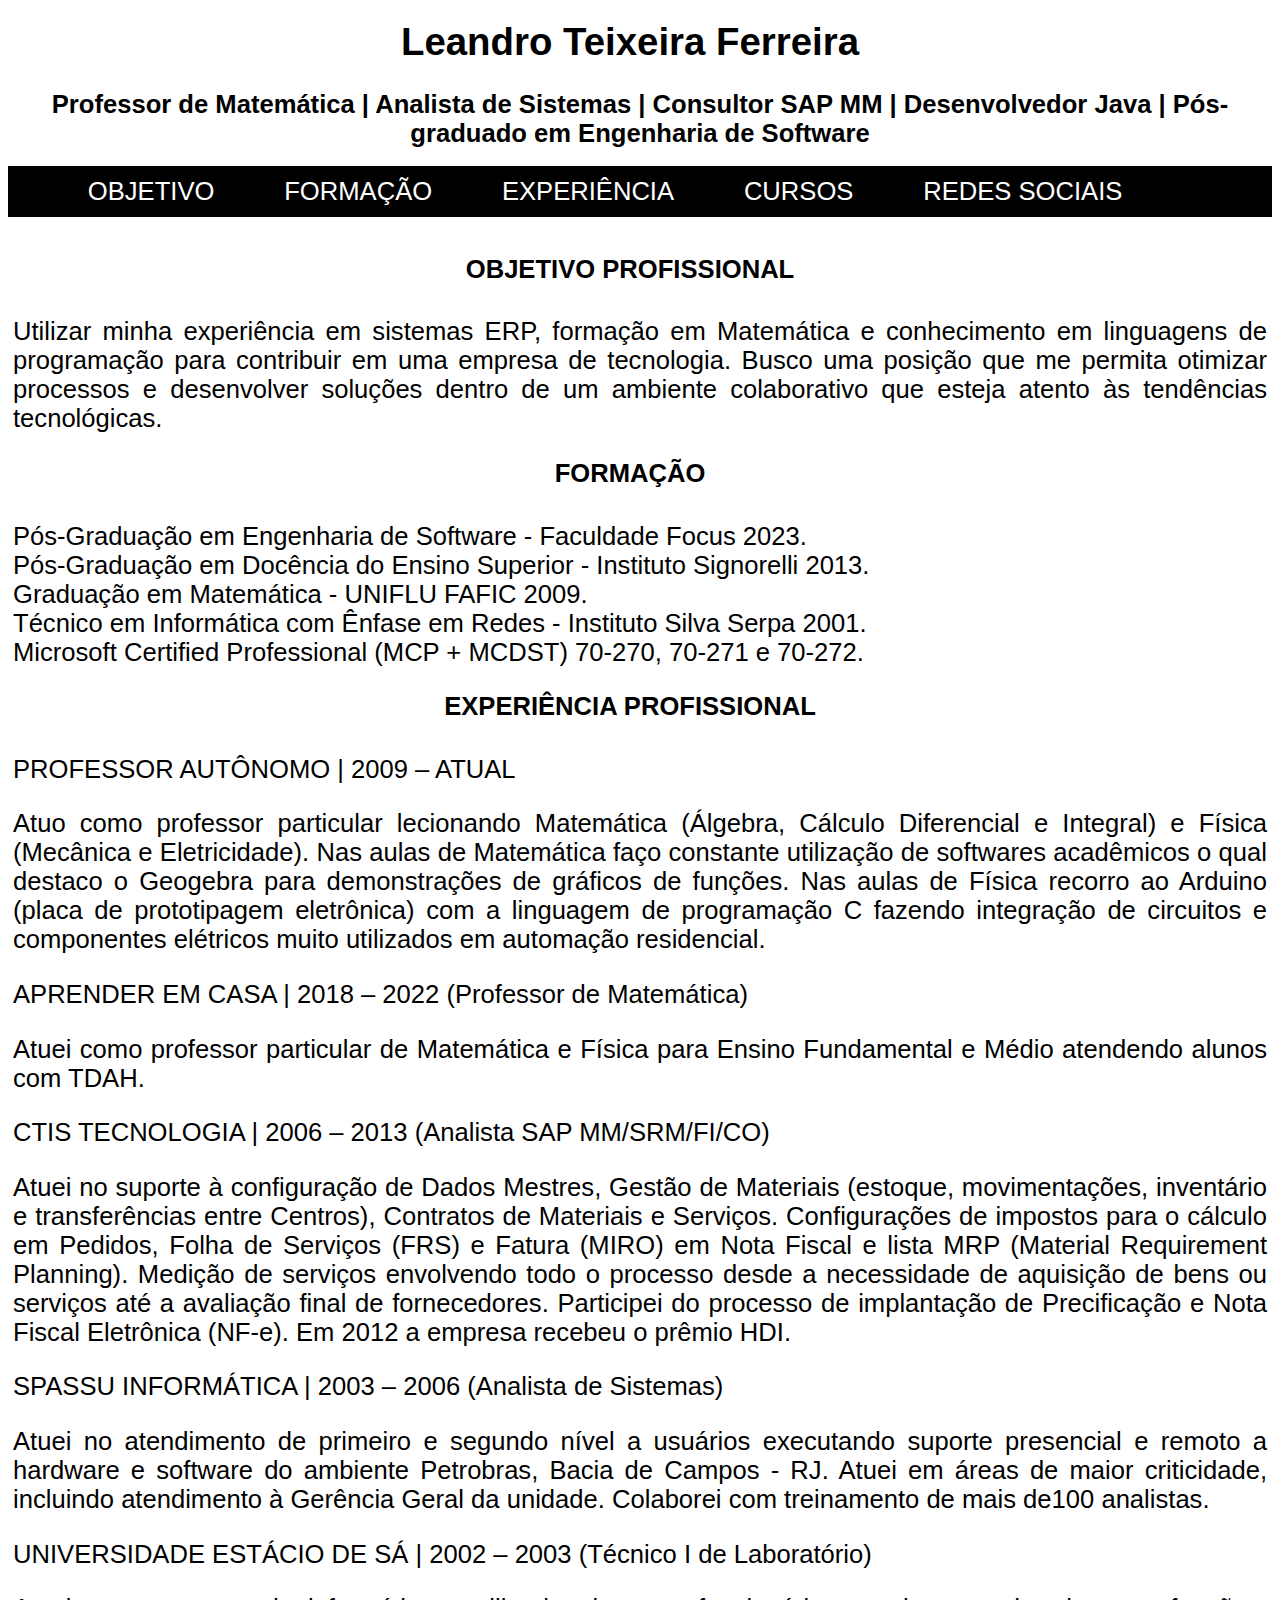
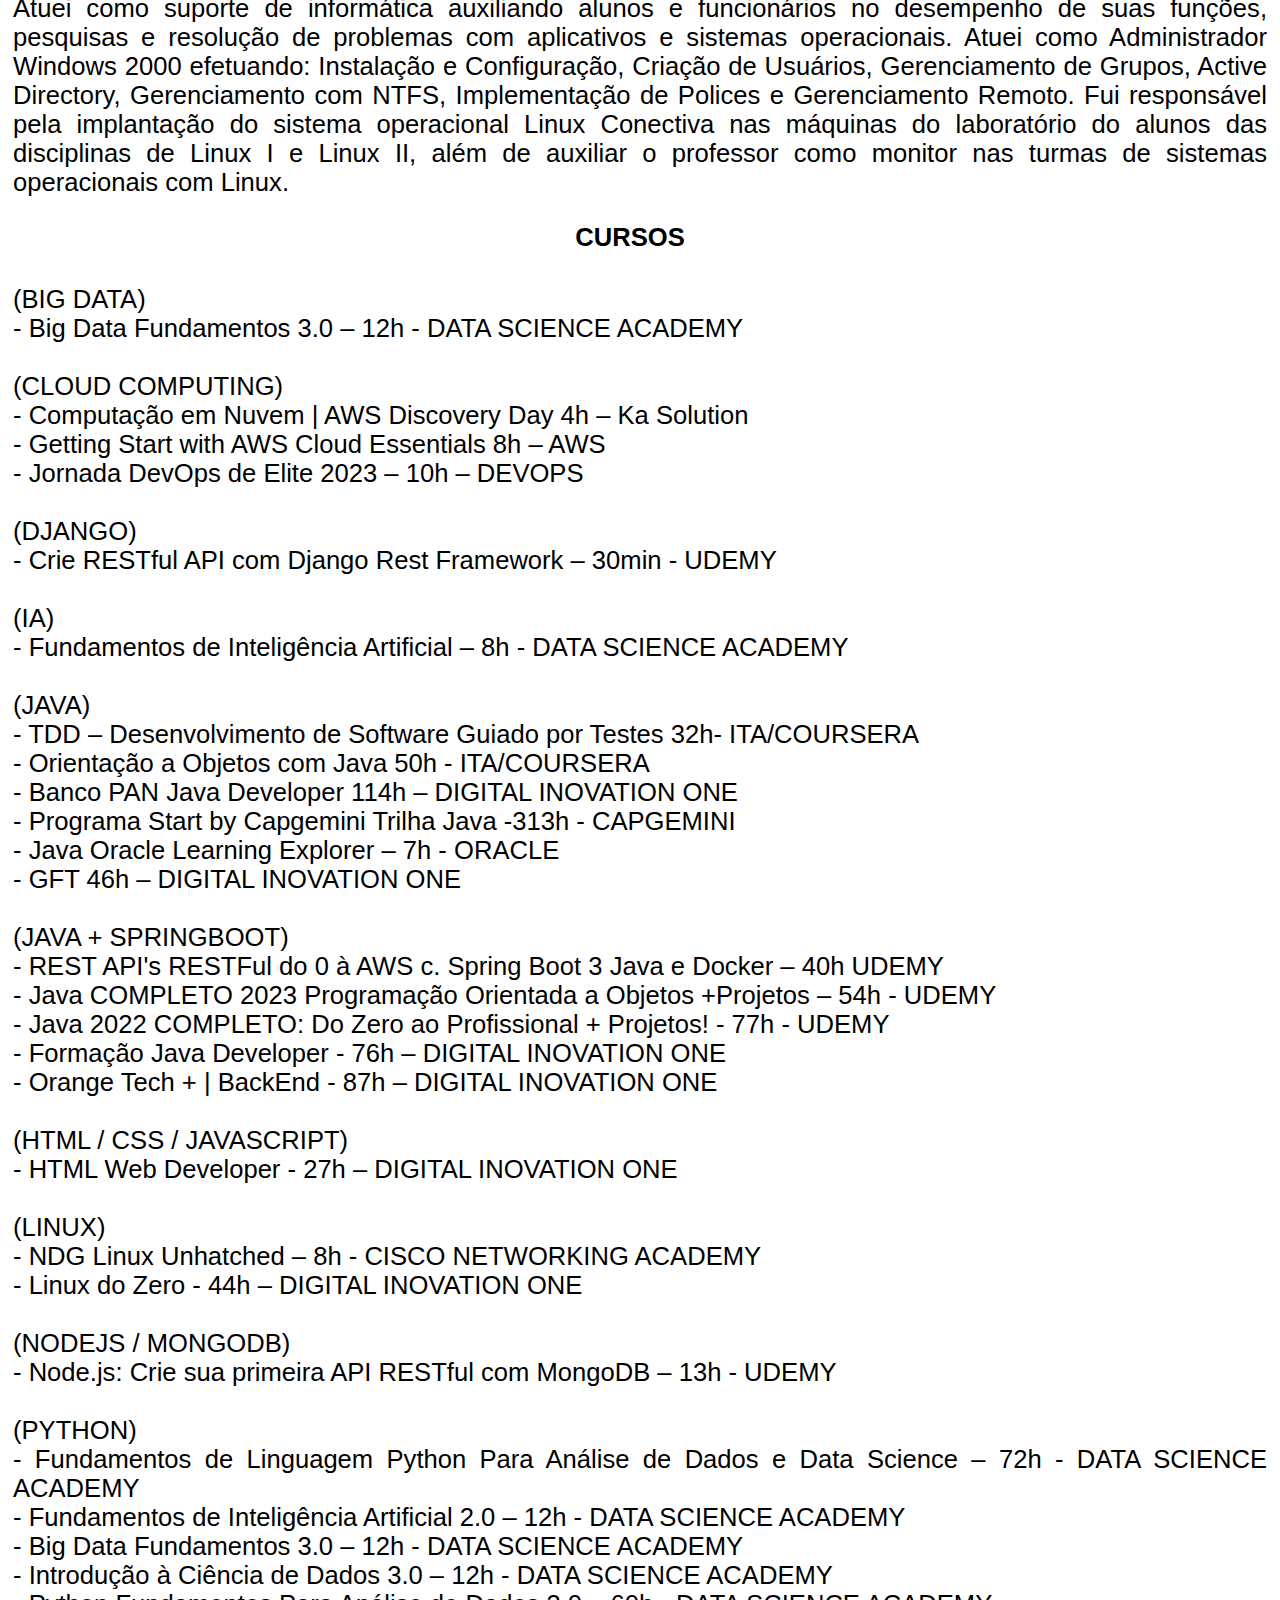
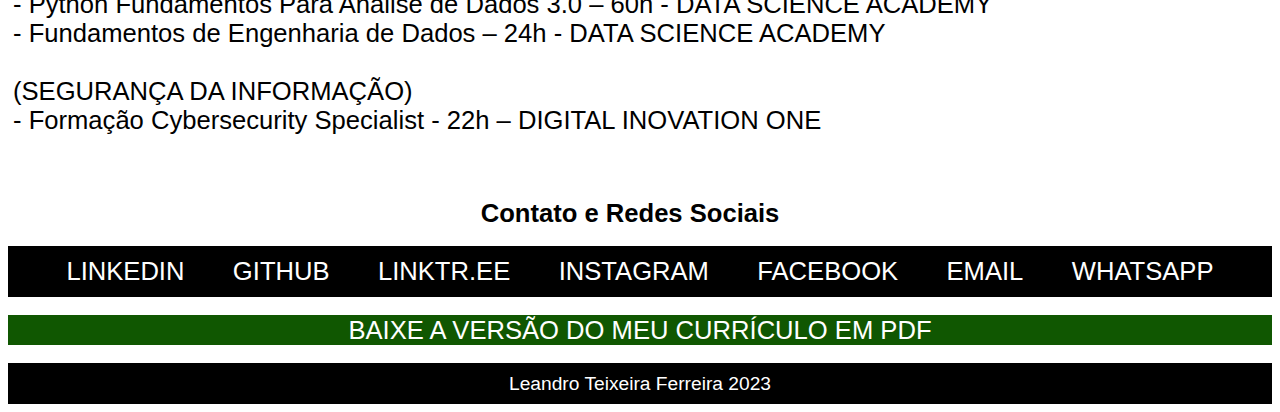
==== index.html @ a4142604 "Atualização de estilo" ====
<!DOCTYPE html>
<html xmlns:th="http://www.thymeleaf.org" xmlns:layout="http://www.ultraq.net.nz/thymeleaf/layout"
	layout:decorator="layout">

<head>
	<title>Leandro Teixeira Ferreira</title>
	<meta charset="UTF-8" />
	<meta name="viewport" content="width=device-width, initial-scale=1" />
	<link rel="stylesheet" href="css/styles.css">
</head>

<body>
	<header>
		<section class="texto" id="apresenta">
			<h2 class="section__titulo">Leandro Teixeira Ferreira</h2>
			<h3 class="section__titulo-sub">Professor de Matemática | Analista de Sistemas | Consultor SAP MM | Desenvolvedor Java | Pós-graduado em Engenharia de Software</h3>	
		</section>
		
		<br>
		<section class="redes__sociais" id="redes">
			<div class="section__texto-redesocial">
				<div class="rede__social">
					<p></p>
					<li><a href="#objetivo" class="nav__link">OBJETIVO</a></li>
					<li><a href="#formação" class="nav__link">FORMAÇÃO</a></li>
					<li><a href="#experiência" class="nav__link">EXPERIÊNCIA</a></li>
					<li><a href="#cursos" class="nav__link">CURSOS</a></li>
					<li><a href="#redes_sociais" class="nav__link">REDES SOCIAIS</a></li>
					<p></p>
					<br>
				</div>
		</section>
	</header><br>

	<section class="texto" id="objetivo">
		<h2 class="section__texto">OBJETIVO PROFISSIONAL</h2>
		<hr class="hr__abaixo">
		<div class="texto-c">
			<div class="section__texto-sub">
				<p>Utilizar minha experiência em sistemas ERP, formação em Matemática e conhecimento em linguagens de
					programação para contribuir em uma empresa de tecnologia. Busco uma posição que me permita otimizar
					processos e desenvolver soluções dentro de um ambiente colaborativo que esteja atento às tendências
					tecnológicas.
				</p>
			</div>
		</div>
	</section>

	<section class="texto" id="formação">
		<h2 class="section__texto">FORMAÇÃO</h2>
		<hr class="hr__abaixo">
		<div class="texto-c">
			<div class="section__texto-sub">
				<p>Pós-Graduação em Engenharia de Software - Faculdade Focus 2023.<br>
					Pós-Graduação em Docência do Ensino Superior - Instituto Signorelli 2013.<br>
					Graduação em Matemática - UNIFLU FAFIC 2009.<br>
					Técnico em Informática com Ênfase em Redes - Instituto Silva Serpa 2001.<br>
					Microsoft Certified Professional (MCP + MCDST) 70-270, 70-271 e 70-272.</p>
				</p>
			</div>
		</div>
	</section>

	<section class="texto" id="experiência">
		<h2 class="section__texto">EXPERIÊNCIA PROFISSIONAL</h2>
		<hr class="hr__abaixo">
		<div class="texto-c">
			<div class="section__texto-sub">
				<p>PROFESSOR AUTÔNOMO | 2009 – ATUAL<br>

				<p>Atuo como professor particular lecionando Matemática (Álgebra, Cálculo Diferencial e Integral) e Física (Mecânica e Eletricidade). Nas aulas de Matemática faço constante utilização de softwares acadêmicos o qual destaco o Geogebra para demonstrações de gráficos de funções. Nas aulas de Física recorro ao Arduino (placa de prototipagem eletrônica) com a linguagem de programação C fazendo integração de circuitos e componentes elétricos muito utilizados em automação residencial.</p>


				<p>APRENDER EM CASA | 2018 – 2022 (Professor de Matemática)<br>

				<p>
					Atuei como professor particular de Matemática e Física para Ensino Fundamental e Médio atendendo alunos com TDAH.</p>


				<p>CTIS TECNOLOGIA | 2006 – 2013 (Analista SAP MM/SRM/FI/CO)<br>

				<p>
					Atuei no suporte à configuração de Dados Mestres, Gestão de Materiais (estoque, movimentações,
					inventário e transferências entre Centros), Contratos de Materiais e Serviços. Configurações de
					impostos para o cálculo em Pedidos, Folha de Serviços (FRS) e Fatura (MIRO) em Nota Fiscal e lista
					MRP (Material Requirement Planning). Medição de serviços envolvendo todo o processo desde a
					necessidade de aquisição de bens ou serviços até a avaliação final de fornecedores. Participei do
					processo de implantação de Precificação e Nota Fiscal Eletrônica (NF-e). Em 2012 a empresa recebeu o
					prêmio HDI.</p>


				<p>SPASSU INFORMÁTICA | 2003 – 2006 (Analista de Sistemas)<br>

				<p>
					Atuei no atendimento de primeiro e segundo nível a usuários executando suporte presencial e remoto a
					hardware e software do ambiente Petrobras, Bacia de Campos - RJ. Atuei em áreas de maior
					criticidade, incluindo atendimento à Gerência Geral da unidade. Colaborei com treinamento de mais
					de100 analistas.</p>

				<p>UNIVERSIDADE ESTÁCIO DE SÁ | 2002 – 2003 (Técnico I de Laboratório)<br>


				<p> Atuei como suporte de informática auxiliando alunos e funcionários no desempenho de suas funções,
					pesquisas e resolução de problemas com aplicativos e sistemas operacionais. Atuei como Administrador
					Windows 2000 efetuando: Instalação e Configuração, Criação de Usuários, Gerenciamento de Grupos,
					Active Directory, Gerenciamento com NTFS, Implementação de Polices e Gerenciamento Remoto. Fui
					responsável pela implantação do sistema operacional Linux Conectiva nas máquinas do laboratório do
					alunos das disciplinas de Linux I e Linux II, além de auxiliar o professor como monitor nas turmas
					de sistemas operacionais com Linux.</p>
			</div>
		</div>
	</section>

	<section class="texto" id="cursos">
		<h2 class="section__texto">CURSOS</h2>
		<hr class="hr__abaixo">

		<div class="section__texto-sub">
			<p class="texto-c">
				(BIG DATA)<br>
				- Big Data Fundamentos 3.0 – 12h - DATA SCIENCE ACADEMY<br>
				<br>(CLOUD COMPUTING)<br>
				- Computação em Nuvem | AWS Discovery Day 4h – Ka Solution<br>
				- Getting Start with AWS Cloud Essentials 8h – AWS<br>
				- Jornada DevOps de Elite 2023 – 10h – DEVOPS<br>
				<br>(DJANGO)<br>
				- Crie RESTful API com Django Rest Framework – 30min - UDEMY<br>
				<br>(IA)<br>
				- Fundamentos de Inteligência Artificial – 8h - DATA SCIENCE ACADEMY<br>
				<br>(JAVA)<br>
				- TDD – Desenvolvimento de Software Guiado por Testes 32h- ITA/COURSERA<br>
				- Orientação a Objetos com Java 50h - ITA/COURSERA<br>
				- Banco PAN Java Developer 114h – DIGITAL INOVATION ONE<br>
				- Programa Start by Capgemini Trilha Java -313h - CAPGEMINI<br>
				- Java Oracle Learning Explorer – 7h - ORACLE<br>
				- GFT 46h – DIGITAL INOVATION ONE<br>
				<br>(JAVA + SPRINGBOOT)<br>
				- REST API's RESTFul do 0 à AWS c. Spring Boot 3 Java e Docker – 40h UDEMY<br>
				- Java COMPLETO 2023 Programação Orientada a Objetos +Projetos – 54h - UDEMY<br>
				- Java 2022 COMPLETO: Do Zero ao Profissional + Projetos! - 77h - UDEMY<br>
				- Formação Java Developer - 76h – DIGITAL INOVATION ONE<br>
				- Orange Tech + | BackEnd - 87h – DIGITAL INOVATION ONE<br>
				<br>(HTML / CSS / JAVASCRIPT)<br>
				- HTML Web Developer - 27h – DIGITAL INOVATION ONE<br>
				<br>(LINUX)<br>
				- NDG Linux Unhatched – 8h - CISCO NETWORKING ACADEMY<br>
				- Linux do Zero - 44h – DIGITAL INOVATION ONE<br>
				<br>(NODEJS / MONGODB)<br>
				- Node.js: Crie sua primeira API RESTful com MongoDB – 13h - UDEMY<br>
				<br>(PYTHON)<br>
				- Fundamentos de Linguagem Python Para Análise de Dados e Data Science – 72h - DATA SCIENCE ACADEMY<br>
- Fundamentos de Inteligência Artificial 2.0 – 12h - DATA SCIENCE ACADEMY<br>
- Big Data Fundamentos 3.0 – 12h - DATA SCIENCE ACADEMY<br>
- Introdução à Ciência de Dados 3.0 – 12h - DATA SCIENCE ACADEMY<br>
- Python Fundamentos Para Análise de Dados 3.0 – 60h - DATA SCIENCE ACADEMY<br>
- Fundamentos de Engenharia de Dados – 24h - DATA SCIENCE ACADEMY<br>

				<br>(SEGURANÇA DA INFORMAÇÃO)<br>
				- Formação Cybersecurity Specialist - 22h – DIGITAL INOVATION ONE<br>
		</div>
	</section>
	<br>

	<section class="redes__sociais" id="redes_sociais">
		<h2 class="section__texto">Contato e Redes Sociais</h2><br>
		<div class="section__texto-redesocial">
			<div class="rede__social">
				<p></p>
				<a href="https://www.linkedin.com/in/leandroteixeiradev/">LINKEDIN</a>
				<a href="https://github.com/prof-leandro-teixeira
				">GITHUB</a>
				<a href="https://linktr.ee/leandro_matematica">LINKTR.EE</a>
				<a href="https://www.instagram.com/leandro_matematica">INSTAGRAM</a>
				<a href="https://www.facebook.com/leandromatematicabh/">FACEBOOK</a>
				<a href="mailto:leandro_prof@yahoo.com">EMAIL</a>
				<a href="https://wa.me/c/553194060473">WHATSAPP</a>
				<p></p>
			</div>

		</div>
	</section>

	<br>

	<div class="section__button" id="button">
		<a href="pdf\curriculo.pdf" class="nav__link">BAIXE A VERSÃO DO MEU CURRÍCULO EM PDF</a>
	</div>

	<br>
	<footer class="footer">
		<p class="footer__copyright">
			Leandro Teixeira Ferreira 2023</p>
	</footer>
	<script th:src="@{/webjars/jquery/3.6.0/jquery.min.js}"></script>
	<script th:src="@{/webjars/bootstrap/5.1.0/js/bootstrap.bundle.min.js}"></script>
</body>

</html>
---- css/styles.css ----
*,
*::before,
*::after {
	box-sizing: border-box;
}

:root {
	--ff-primary: "Nunito", Helveltica, Arial, sans-serif;
}

html {
	scroll-behavior: smooth;
}

body {
	background-color: rgb(255, 255, 255);
	font-family: var(--ff-primary);	
}

p {
	color: #000000;
}

a,
a:hover,
a:link,
a:active,
a:visited {
	text-decoration: none;
	color: rgb(255, 255, 255);
}

.hr__abaixo {
	border: none;
	background-color: #000000;
	height: 0px;
	width: 200px;
}

p {
	line-height:normal;
	padding: 0 5px;
	text-align: justify;
}

.justifica {
	text-align: center;
}

.texto {
	line-height:normal;
	
	margin: 0 auto;
}

.section__button {
	line-height:normal;
	text-align: center;
	font-size: 2.5vw;
	margin-bottom: 0px;
	display: inline-flexbox;
}

.section__titulo {
	line-height:normal;
	text-align: center;
	font-size: 3vw;	
	margin-bottom: 0px;
	display: inline-flexbox;
}

.section__titulo-sub {
	line-height:normal;
	text-align: center;
	font-size: 2vw;
	margin-bottom: 0px;
	display: inline-flexbox;
}

.section__texto {
	line-height:normal;
	text-align: center;
	font-size: 2vw;
	margin-bottom: 0px;
}

.section__texto-sub {
	line-height:normal;
	text-align: center;
	font-size: 2vw;
	margin-bottom: 0px;
}

.menu-bg {
	line-height:normal;
	background-color: #000000;
}

.menu {
	line-height:normal;
	display: flex;
	align-items: center;
	justify-content: space-between;
	max-width: 960vw;
	margin: 0 auto;
	flex-wrap: wrap;
}

.lista {
	line-height:normal;
	text-align: center;
	font-size: 2vw;
	margin-bottom: 0px;
}


h2 {
	line-height:normal;
	margin: 20px 20px 20px auto;
}

.rede__social {
	line-height:normal;
	display: flex;
	align-items: center;
	justify-content: space-between;
	flex-wrap: wrap;
	background-color: #000000;
	font-family: var(--ff-primary);
	font-size: 2vw;
	line-height: 30px;
}

.section__menu {
	line-height:normal;
	display: flex;
	align-items: center;
	justify-content: space-between;
	flex-wrap: wrap;
	background-color: #000000;
	font-family: var(--ff-primary);
	font-size: 2vw;
	line-height: 30px;
}

.section__button {
	line-height:0%;
	line-height: 30px;
	display: flex;
	align-items: center;
	justify-content: center;
	flex-wrap: wrap;
	background-color: #105701;
	font-family: var(--ff-primary);
	font-size: 2vw;
	
}

.footer {
	line-height:normal;
	background-color: #000000;
	display: flex;
	flex-wrap: wrap;
	justify-content: center;
	padding: 0;
}

.footer__copyright {
	color: #ffffff;
	font-family: var(--ff-primary);
	font-size: 1.5vw;
	display: flex;
	line-height: 3px;
	
}
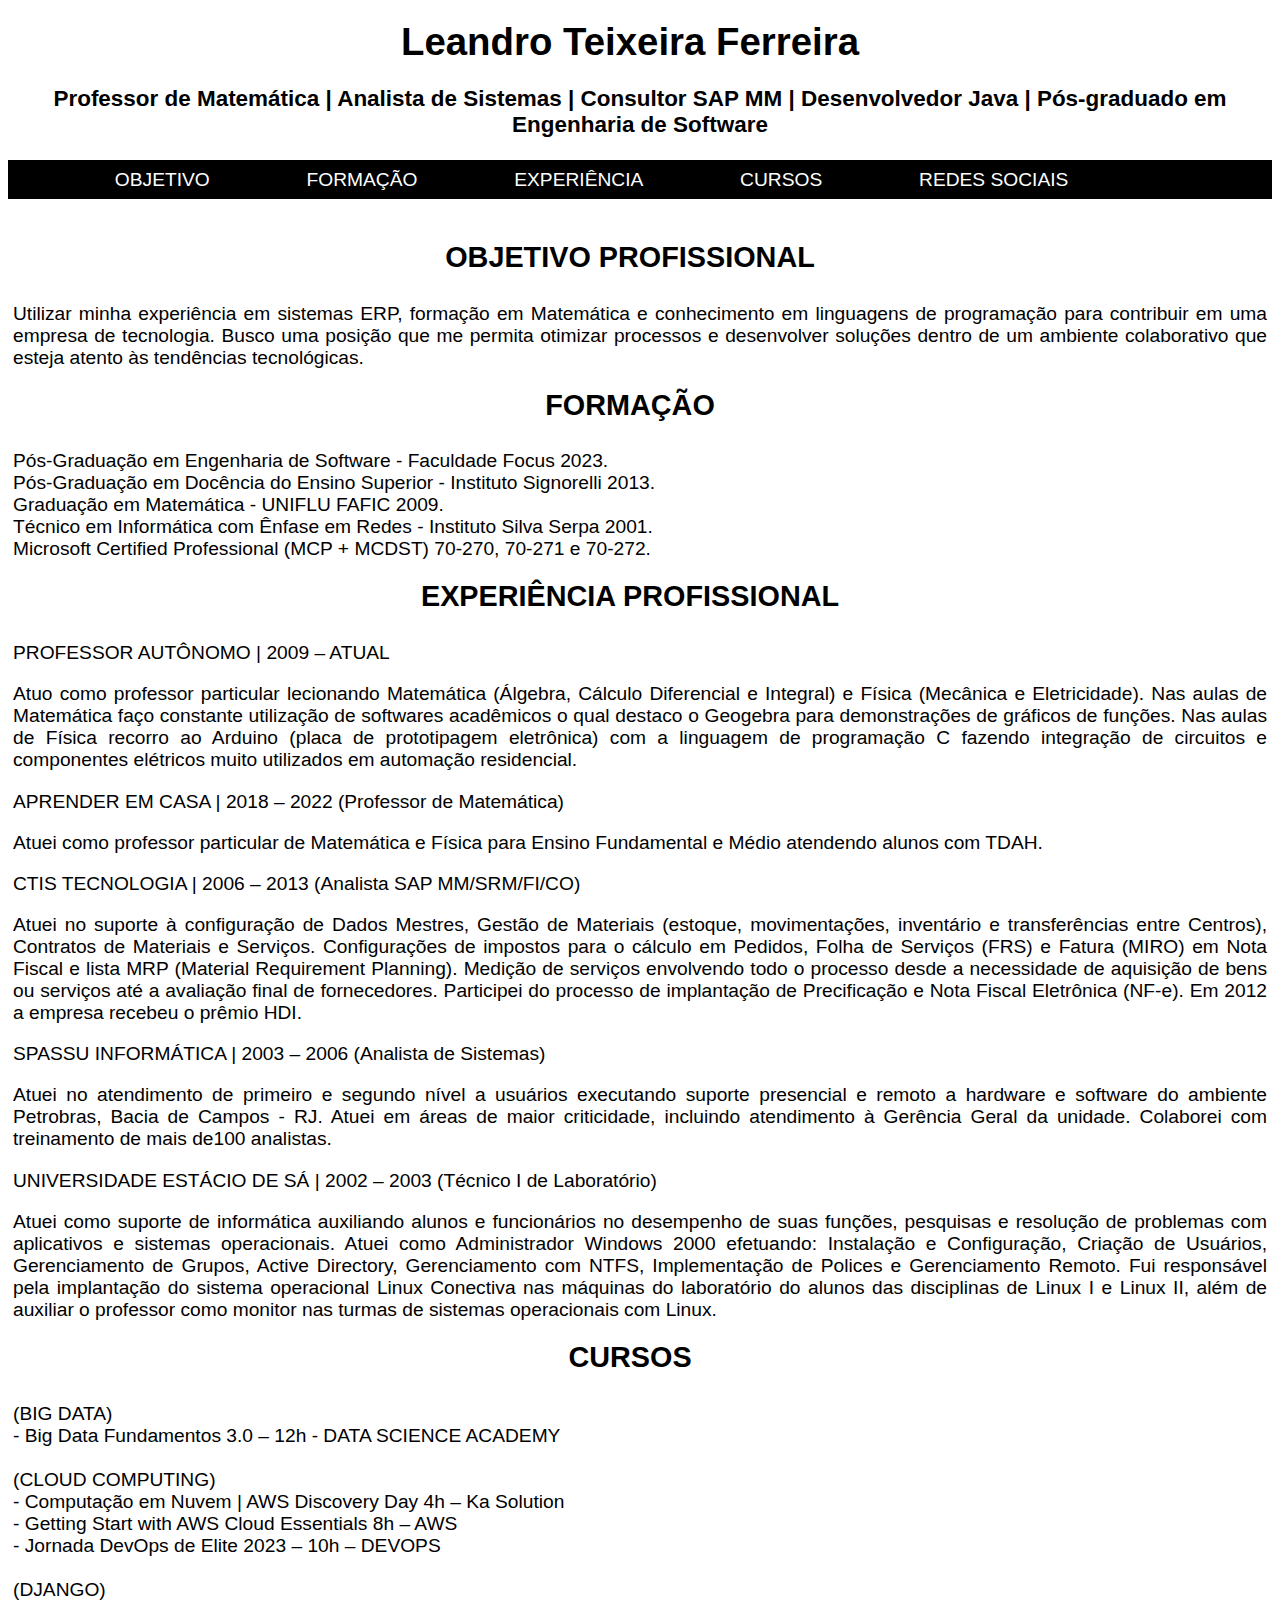
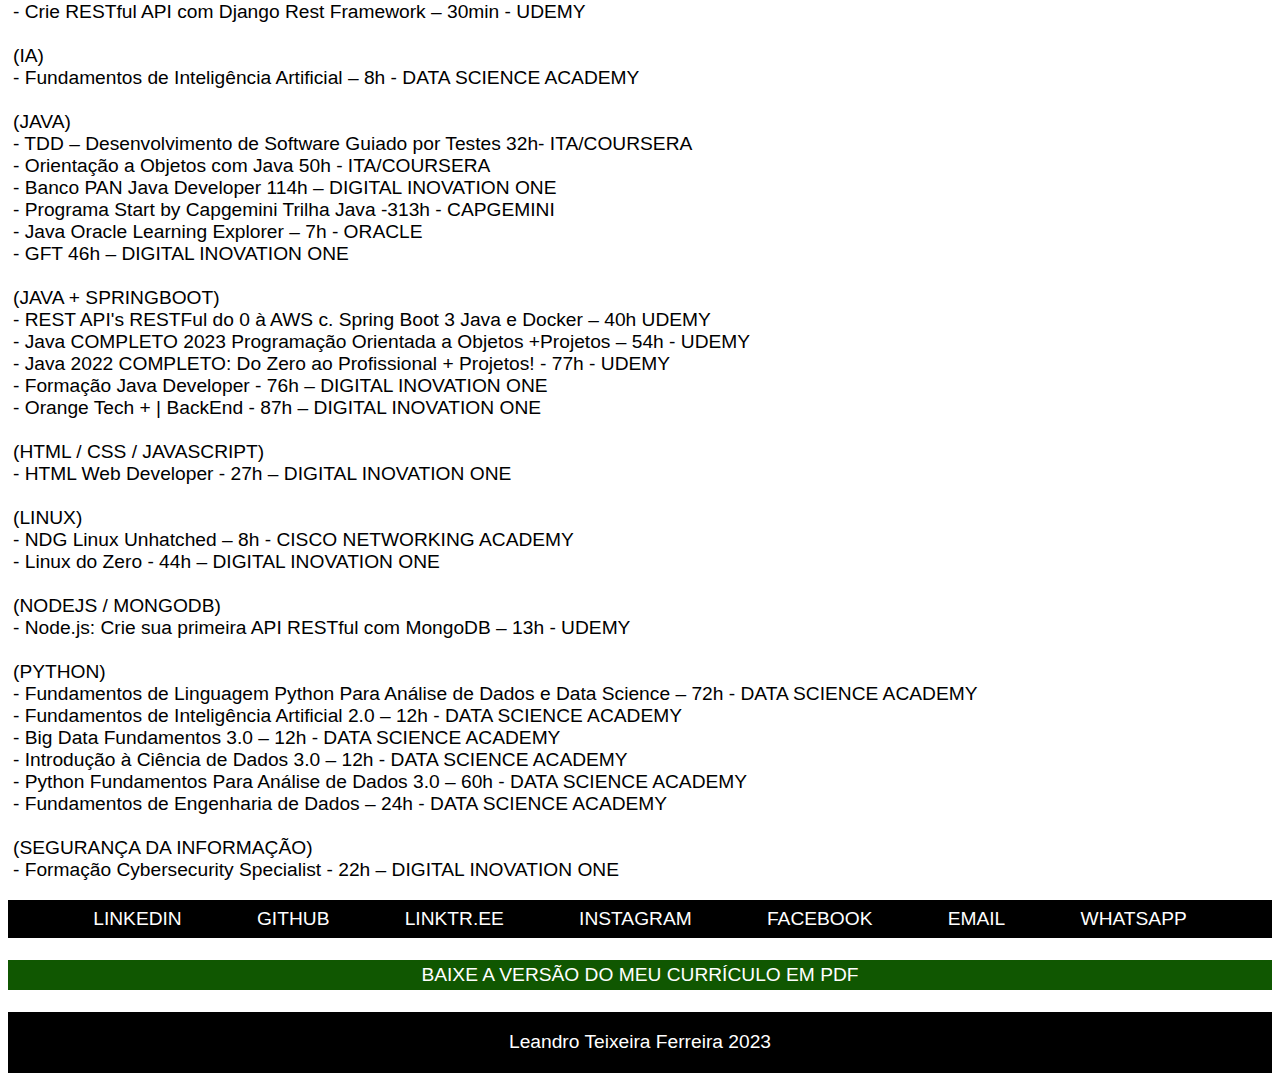
==== commit dfb5a177: "Atualização de estilo" ====
--- a/index.html
+++ b/index.html
@@ -159,10 +159,10 @@
 				- Formação Cybersecurity Specialist - 22h – DIGITAL INOVATION ONE<br>
 		</div>
 	</section>
-	<br>
+	
 
 	<section class="redes__sociais" id="redes_sociais">
-		<h2 class="section__texto">Contato e Redes Sociais</h2><br>
+		
 		<div class="section__texto-redesocial">
 			<div class="rede__social">
 				<p></p>
--- a/css/styles.css
+++ b/css/styles.css
@@ -10,6 +10,7 @@
 
 html {
 	scroll-behavior: smooth;
+	font-size: 1.5vw;
 }
 
 body {
@@ -56,7 +57,7 @@
 .section__button {
 	line-height:normal;
 	text-align: center;
-	font-size: 2.5vw;
+
 	margin-bottom: 0px;
 	display: inline-flexbox;
 }
@@ -72,7 +73,7 @@
 .section__titulo-sub {
 	line-height:normal;
 	text-align: center;
-	font-size: 2vw;
+	
 	margin-bottom: 0px;
 	display: inline-flexbox;
 }
@@ -80,14 +81,13 @@
 .section__texto {
 	line-height:normal;
 	text-align: center;
-	font-size: 2vw;
+	
 	margin-bottom: 0px;
 }
 
 .section__texto-sub {
 	line-height:normal;
 	text-align: center;
-	font-size: 2vw;
 	margin-bottom: 0px;
 }
 
@@ -109,10 +109,8 @@
 .lista {
 	line-height:normal;
 	text-align: center;
-	font-size: 2vw;
 	margin-bottom: 0px;
 }
-
 
 h2 {
 	line-height:normal;
@@ -127,7 +125,6 @@
 	flex-wrap: wrap;
 	background-color: #000000;
 	font-family: var(--ff-primary);
-	font-size: 2vw;
 	line-height: 30px;
 }
 
@@ -139,7 +136,6 @@
 	flex-wrap: wrap;
 	background-color: #000000;
 	font-family: var(--ff-primary);
-	font-size: 2vw;
 	line-height: 30px;
 }
 
@@ -151,9 +147,7 @@
 	justify-content: center;
 	flex-wrap: wrap;
 	background-color: #105701;
-	font-family: var(--ff-primary);
-	font-size: 2vw;
-	
+	font-family: var(--ff-primary);	
 }
 
 .footer {
@@ -168,8 +162,6 @@
 .footer__copyright {
 	color: #ffffff;
 	font-family: var(--ff-primary);
-	font-size: 1.5vw;
 	display: flex;
-	line-height: 3px;
 	
 }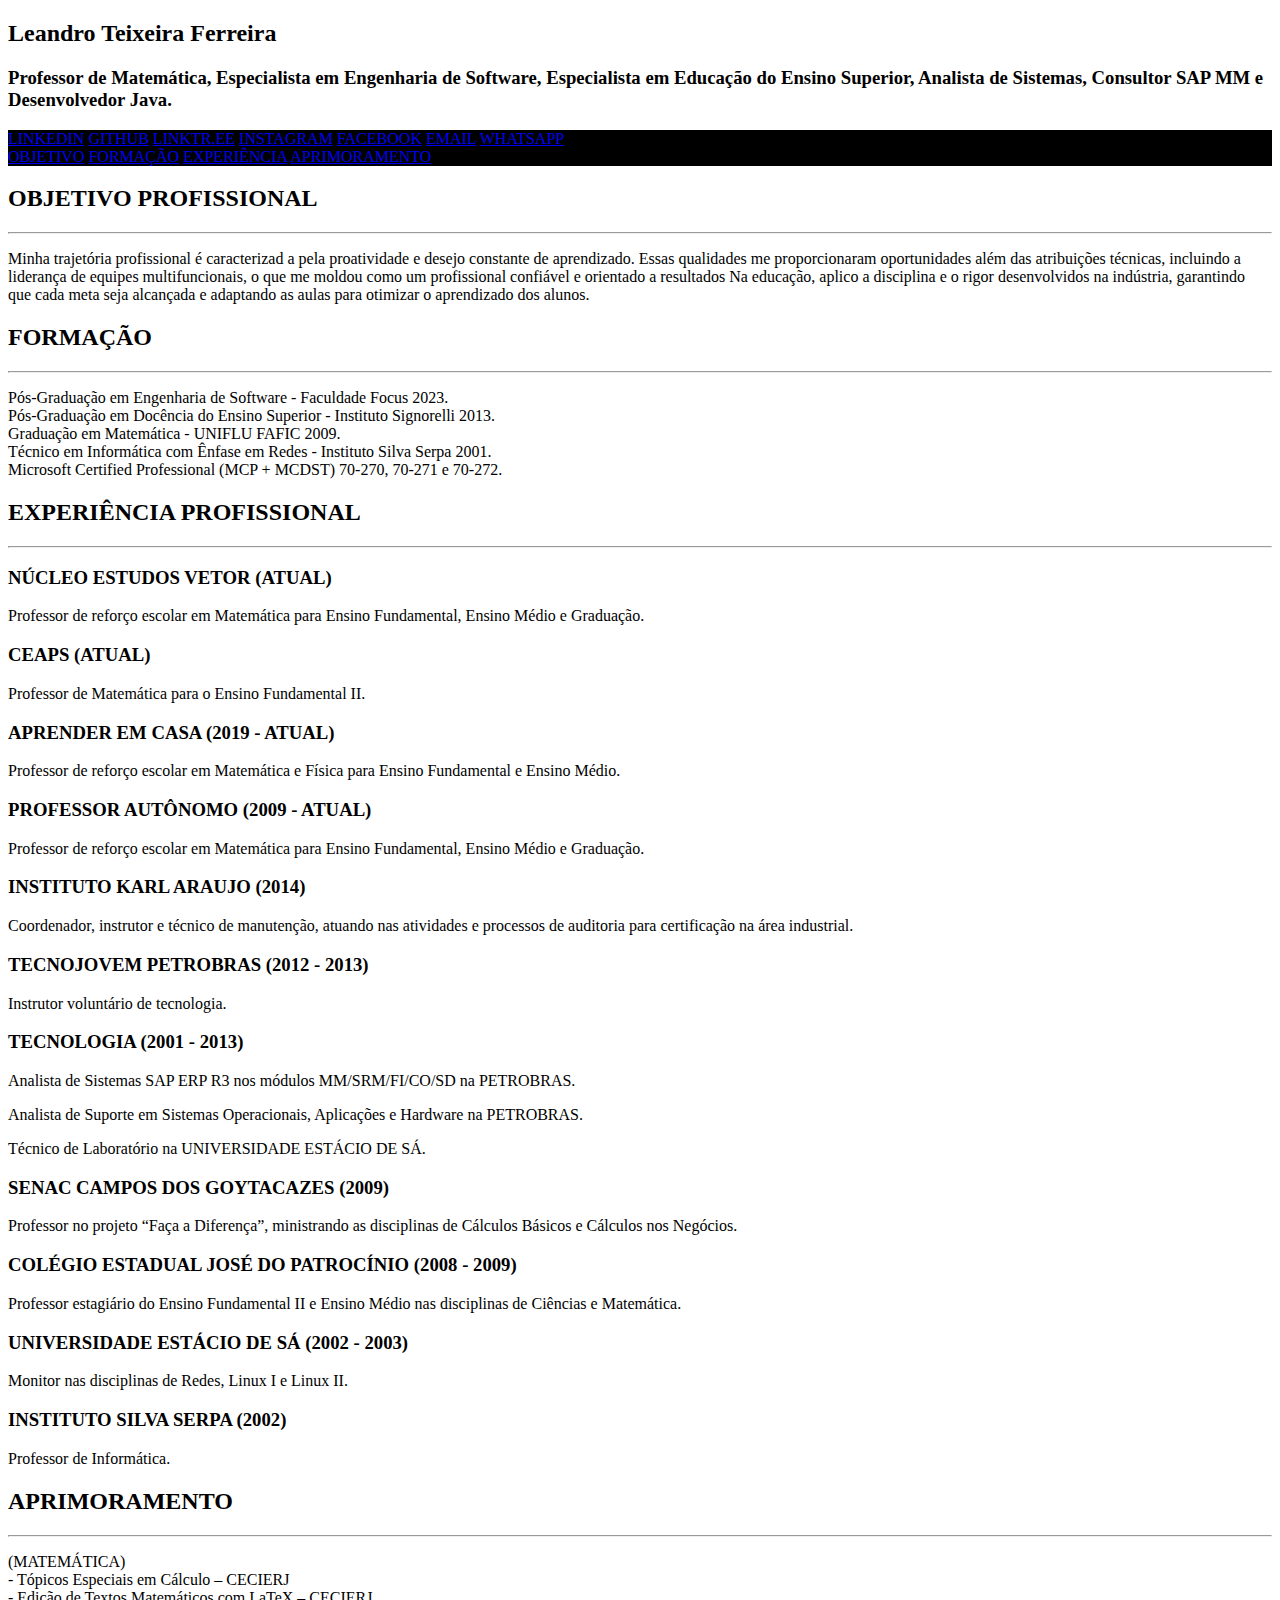
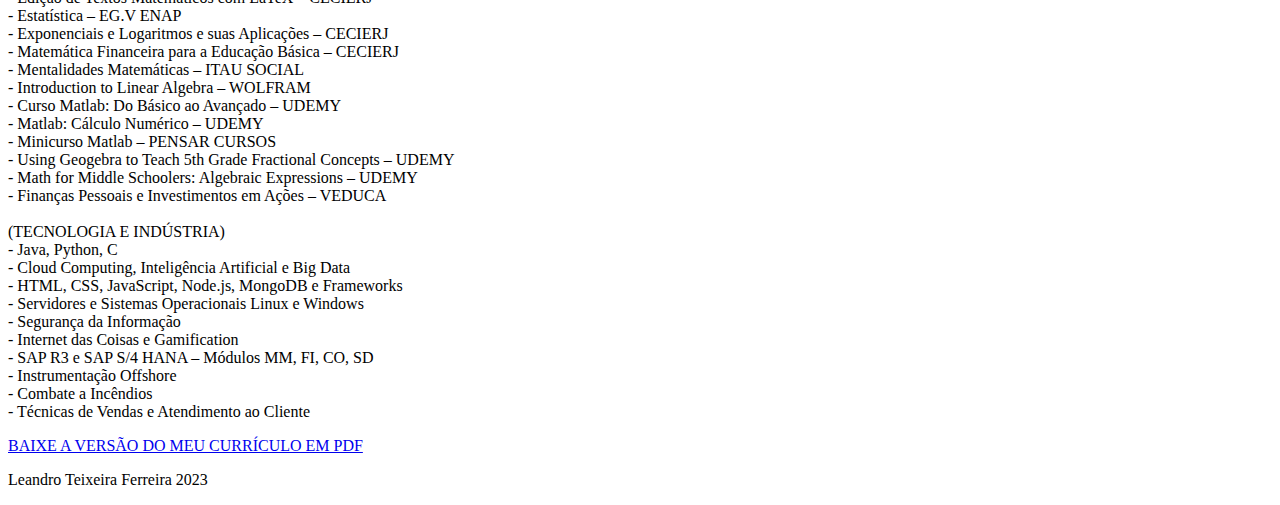
==== commit 24d09933: "Atualização 2024" ====
--- a/index.html
+++ b/index.html
@@ -3,196 +3,164 @@
 	layout:decorator="layout">
 
 <head>
-	<title>Leandro Teixeira Ferreira</title>
 	<meta charset="UTF-8" />
 	<meta name="viewport" content="width=device-width, initial-scale=1" />
+	<title>Leandro Teixeira Ferreira</title>
 	<link rel="stylesheet" href="css/styles.css">
 </head>
 
 <body>
+
 	<header>
-		<section class="texto" id="apresenta">
-			<h2 class="section__titulo">Leandro Teixeira Ferreira</h2>
-			<h3 class="section__titulo-sub">Professor de Matemática | Analista de Sistemas | Consultor SAP MM | Desenvolvedor Java | Pós-graduado em Engenharia de Software</h3>	
+		<section>
+			<h2>Leandro Teixeira Ferreira</h2>
+			<h3>Professor de Matemática, Especialista em Engenharia de Software, Especialista em Educação do Ensino Superior, Analista de Sistemas, Consultor SAP MM e Desenvolvedor Java.</h3>
 		</section>
-		
-		<br>
-		<section class="redes__sociais" id="redes">
-			<div class="section__texto-redesocial">
-				<div class="rede__social">
-					<p></p>
-					<li><a href="#objetivo" class="nav__link">OBJETIVO</a></li>
-					<li><a href="#formação" class="nav__link">FORMAÇÃO</a></li>
-					<li><a href="#experiência" class="nav__link">EXPERIÊNCIA</a></li>
-					<li><a href="#cursos" class="nav__link">CURSOS</a></li>
-					<li><a href="#redes_sociais" class="nav__link">REDES SOCIAIS</a></li>
-					<p></p>
-					<br>
-				</div>
-		</section>
-	</header><br>
-
-	<section class="texto" id="objetivo">
-		<h2 class="section__texto">OBJETIVO PROFISSIONAL</h2>
-		<hr class="hr__abaixo">
-		<div class="texto-c">
-			<div class="section__texto-sub">
-				<p>Utilizar minha experiência em sistemas ERP, formação em Matemática e conhecimento em linguagens de
-					programação para contribuir em uma empresa de tecnologia. Busco uma posição que me permita otimizar
-					processos e desenvolver soluções dentro de um ambiente colaborativo que esteja atento às tendências
-					tecnológicas.
-				</p>
-			</div>
-		</div>
-	</section>
-
-	<section class="texto" id="formação">
-		<h2 class="section__texto">FORMAÇÃO</h2>
-		<hr class="hr__abaixo">
-		<div class="texto-c">
-			<div class="section__texto-sub">
-				<p>Pós-Graduação em Engenharia de Software - Faculdade Focus 2023.<br>
-					Pós-Graduação em Docência do Ensino Superior - Instituto Signorelli 2013.<br>
-					Graduação em Matemática - UNIFLU FAFIC 2009.<br>
-					Técnico em Informática com Ênfase em Redes - Instituto Silva Serpa 2001.<br>
-					Microsoft Certified Professional (MCP + MCDST) 70-270, 70-271 e 70-272.</p>
-				</p>
-			</div>
-		</div>
-	</section>
-
-	<section class="texto" id="experiência">
-		<h2 class="section__texto">EXPERIÊNCIA PROFISSIONAL</h2>
-		<hr class="hr__abaixo">
-		<div class="texto-c">
-			<div class="section__texto-sub">
-				<p>PROFESSOR AUTÔNOMO | 2009 – ATUAL<br>
-
-				<p>Atuo como professor particular lecionando Matemática (Álgebra, Cálculo Diferencial e Integral) e Física (Mecânica e Eletricidade). Nas aulas de Matemática faço constante utilização de softwares acadêmicos o qual destaco o Geogebra para demonstrações de gráficos de funções. Nas aulas de Física recorro ao Arduino (placa de prototipagem eletrônica) com a linguagem de programação C fazendo integração de circuitos e componentes elétricos muito utilizados em automação residencial.</p>
 
 
-				<p>APRENDER EM CASA | 2018 – 2022 (Professor de Matemática)<br>
+		<header>
+			<section class="contatos">
+				<div>
 
-				<p>
-					Atuei como professor particular de Matemática e Física para Ensino Fundamental e Médio atendendo alunos com TDAH.</p>
+					<a href="https://www.linkedin.com/in/leandroteixeiradev/">LINKEDIN</a>
+					<a href="https://github.com/prof-leandro-teixeira">GITHUB</a>
+					<a href="https://linktr.ee/leandro_matematica">LINKTR.EE</a>
+					<a href="https://www.instagram.com/leandro_matematica">INSTAGRAM</a>
+					<a href="https://www.facebook.com/leandromatematicabh/">FACEBOOK</a>
+					<a href="mailto:leandro_prof@yahoo.com">EMAIL</a>
+					<a href="https://wa.me/c/553194060473">WHATSAPP</a>
 
+				</div>
+			</section>
 
-				<p>CTIS TECNOLOGIA | 2006 – 2013 (Analista SAP MM/SRM/FI/CO)<br>
+			<section class="menu">
 
-				<p>
-					Atuei no suporte à configuração de Dados Mestres, Gestão de Materiais (estoque, movimentações,
-					inventário e transferências entre Centros), Contratos de Materiais e Serviços. Configurações de
-					impostos para o cálculo em Pedidos, Folha de Serviços (FRS) e Fatura (MIRO) em Nota Fiscal e lista
-					MRP (Material Requirement Planning). Medição de serviços envolvendo todo o processo desde a
-					necessidade de aquisição de bens ou serviços até a avaliação final de fornecedores. Participei do
-					processo de implantação de Precificação e Nota Fiscal Eletrônica (NF-e). Em 2012 a empresa recebeu o
-					prêmio HDI.</p>
+				<div>
+					<a href="#objetivo">OBJETIVO</a>  
+					<a href="#formação">FORMAÇÃO</a> 
+					<a href="#experiência">EXPERIÊNCIA</a> 
+					<a href="#aprimoramento">APRIMORAMENTO</a> 
+				</div>
 
+			</section>
+		</header>
 
-				<p>SPASSU INFORMÁTICA | 2003 – 2006 (Analista de Sistemas)<br>
+		<section id="objetivo">
+			<h2>OBJETIVO PROFISSIONAL</h2>
+			<hr>
+			<div>
+				<div>
+					<p>Minha trajetória profissional é caracterizad a pela proatividade e desejo constante de
+						aprendizado. Essas qualidades me proporcionaram oportunidades além das atribuições técnicas,
+						incluindo a liderança de equipes multifuncionais, o que me moldou como um profissional
+						confiável e orientado a resultados Na educação, aplico a disciplina e o rigor desenvolvidos na
+						indústria, garantindo que cada meta seja alcançada e adaptando as aulas para otimizar o
+						aprendizado dos alunos.
+					</p>
+				</div>
+			</div>
+		</section>
 
-				<p>
-					Atuei no atendimento de primeiro e segundo nível a usuários executando suporte presencial e remoto a
-					hardware e software do ambiente Petrobras, Bacia de Campos - RJ. Atuei em áreas de maior
-					criticidade, incluindo atendimento à Gerência Geral da unidade. Colaborei com treinamento de mais
-					de100 analistas.</p>
+		<section id="formação">
+			<h2>FORMAÇÃO</h2>
+			<hr>
+			<div>
+				<div>
+					<p>Pós-Graduação em Engenharia de Software - Faculdade Focus 2023.<br>
+						Pós-Graduação em Docência do Ensino Superior - Instituto Signorelli 2013.<br>
+						Graduação em Matemática - UNIFLU FAFIC 2009.<br>
+						Técnico em Informática com Ênfase em Redes - Instituto Silva Serpa 2001.<br>
+						Microsoft Certified Professional (MCP + MCDST) 70-270, 70-271 e 70-272.</p>
+				</div>
+			</div>
+		</section>
 
-				<p>UNIVERSIDADE ESTÁCIO DE SÁ | 2002 – 2003 (Técnico I de Laboratório)<br>
+		<section id="experiência">
+			<h2>EXPERIÊNCIA PROFISSIONAL</h2>
+			<hr>
+			<div>
+				<h3>NÚCLEO ESTUDOS VETOR (ATUAL)</h3>
+				<p>Professor de reforço escolar em Matemática para Ensino Fundamental, Ensino Médio e Graduação.</p>
+		
+				<h3>CEAPS (ATUAL)</h3>
+				<p>Professor de Matemática para o Ensino Fundamental II.</p>
+		
+				<h3>APRENDER EM CASA (2019 - ATUAL)</h3>
+				<p>Professor de reforço escolar em Matemática e Física para Ensino Fundamental e Ensino Médio.</p>
+		
+				<h3>PROFESSOR AUTÔNOMO (2009 - ATUAL)</h3>
+				<p>Professor de reforço escolar em Matemática para Ensino Fundamental, Ensino Médio e Graduação.</p>
+		
+				<h3>INSTITUTO KARL ARAUJO (2014)</h3>
+				<p>Coordenador, instrutor e técnico de manutenção, atuando nas atividades e processos de auditoria para certificação na área industrial.</p>
+		
+				<h3>TECNOJOVEM PETROBRAS (2012 - 2013)</h3>
+				<p>Instrutor voluntário de tecnologia.</p>
+		
+				<h3>TECNOLOGIA (2001 - 2013)</h3>
+				<p>Analista de Sistemas SAP ERP R3 nos módulos MM/SRM/FI/CO/SD na PETROBRAS.</p>
+				<p>Analista de Suporte em Sistemas Operacionais, Aplicações e Hardware na PETROBRAS.</p>
+				<p>Técnico de Laboratório na UNIVERSIDADE ESTÁCIO DE SÁ.</p>
+		
+				<h3>SENAC CAMPOS DOS GOYTACAZES (2009)</h3>
+				<p>Professor no projeto “Faça a Diferença”, ministrando as disciplinas de Cálculos Básicos e Cálculos nos Negócios.</p>
+		
+				<h3>COLÉGIO ESTADUAL JOSÉ DO PATROCÍNIO (2008 - 2009)</h3>
+				<p>Professor estagiário do Ensino Fundamental II e Ensino Médio nas disciplinas de Ciências e Matemática.</p>
+		
+				<h3>UNIVERSIDADE ESTÁCIO DE SÁ (2002 - 2003)</h3>
+				<p>Monitor nas disciplinas de Redes, Linux I e Linux II.</p>
+		
+				<h3>INSTITUTO SILVA SERPA (2002)</h3>
+				<p>Professor de Informática.</p>
+			</div>
+		</section>
 
+		<section id="aprimoramento">
+			<h2>APRIMORAMENTO</h2>
+<hr>
 
-				<p> Atuei como suporte de informática auxiliando alunos e funcionários no desempenho de suas funções,
-					pesquisas e resolução de problemas com aplicativos e sistemas operacionais. Atuei como Administrador
-					Windows 2000 efetuando: Instalação e Configuração, Criação de Usuários, Gerenciamento de Grupos,
-					Active Directory, Gerenciamento com NTFS, Implementação de Polices e Gerenciamento Remoto. Fui
-					responsável pela implantação do sistema operacional Linux Conectiva nas máquinas do laboratório do
-					alunos das disciplinas de Linux I e Linux II, além de auxiliar o professor como monitor nas turmas
-					de sistemas operacionais com Linux.</p>
-			</div>
+<div>
+    <p>
+        (MATEMÁTICA)<br>
+        - Tópicos Especiais em Cálculo – CECIERJ<br>
+        - Edição de Textos Matemáticos com LaTeX – CECIERJ<br>
+        - Estatística – EG.V ENAP<br>
+        - Exponenciais e Logaritmos e suas Aplicações – CECIERJ<br>
+        - Matemática Financeira para a Educação Básica – CECIERJ<br>
+        - Mentalidades Matemáticas – ITAU SOCIAL<br>
+        - Introduction to Linear Algebra – WOLFRAM<br>
+        - Curso Matlab: Do Básico ao Avançado – UDEMY<br>
+        - Matlab: Cálculo Numérico – UDEMY<br>
+        - Minicurso Matlab – PENSAR CURSOS<br>
+        - Using Geogebra to Teach 5th Grade Fractional Concepts – UDEMY<br>
+        - Math for Middle Schoolers: Algebraic Expressions – UDEMY<br>
+        - Finanças Pessoais e Investimentos em Ações – VEDUCA<br>
+        <br>(TECNOLOGIA E INDÚSTRIA)<br>
+        - Java, Python, C<br>
+        - Cloud Computing, Inteligência Artificial e Big Data<br>
+        - HTML, CSS, JavaScript, Node.js, MongoDB e Frameworks<br>
+        - Servidores e Sistemas Operacionais Linux e Windows<br>
+        - Segurança da Informação<br>
+        - Internet das Coisas e Gamification<br>
+        - SAP R3 e SAP S/4 HANA – Módulos MM, FI, CO, SD<br>
+        - Instrumentação Offshore<br>
+        - Combate a Incêndios<br>
+        - Técnicas de Vendas e Atendimento ao Cliente<br>
+    </p>
+</div>
+</section>
+		<div>
+			<a href="pdf\curriculo.pdf" class="nav__link">BAIXE A VERSÃO DO MEU CURRÍCULO EM PDF</a>
 		</div>
-	</section>
 
-	<section class="texto" id="cursos">
-		<h2 class="section__texto">CURSOS</h2>
-		<hr class="hr__abaixo">
+		<footer>
+			<p>Leandro Teixeira Ferreira 2023</p>
+		</footer>
 
-		<div class="section__texto-sub">
-			<p class="texto-c">
-				(BIG DATA)<br>
-				- Big Data Fundamentos 3.0 – 12h - DATA SCIENCE ACADEMY<br>
-				<br>(CLOUD COMPUTING)<br>
-				- Computação em Nuvem | AWS Discovery Day 4h – Ka Solution<br>
-				- Getting Start with AWS Cloud Essentials 8h – AWS<br>
-				- Jornada DevOps de Elite 2023 – 10h – DEVOPS<br>
-				<br>(DJANGO)<br>
-				- Crie RESTful API com Django Rest Framework – 30min - UDEMY<br>
-				<br>(IA)<br>
-				- Fundamentos de Inteligência Artificial – 8h - DATA SCIENCE ACADEMY<br>
-				<br>(JAVA)<br>
-				- TDD – Desenvolvimento de Software Guiado por Testes 32h- ITA/COURSERA<br>
-				- Orientação a Objetos com Java 50h - ITA/COURSERA<br>
-				- Banco PAN Java Developer 114h – DIGITAL INOVATION ONE<br>
-				- Programa Start by Capgemini Trilha Java -313h - CAPGEMINI<br>
-				- Java Oracle Learning Explorer – 7h - ORACLE<br>
-				- GFT 46h – DIGITAL INOVATION ONE<br>
-				<br>(JAVA + SPRINGBOOT)<br>
-				- REST API's RESTFul do 0 à AWS c. Spring Boot 3 Java e Docker – 40h UDEMY<br>
-				- Java COMPLETO 2023 Programação Orientada a Objetos +Projetos – 54h - UDEMY<br>
-				- Java 2022 COMPLETO: Do Zero ao Profissional + Projetos! - 77h - UDEMY<br>
-				- Formação Java Developer - 76h – DIGITAL INOVATION ONE<br>
-				- Orange Tech + | BackEnd - 87h – DIGITAL INOVATION ONE<br>
-				<br>(HTML / CSS / JAVASCRIPT)<br>
-				- HTML Web Developer - 27h – DIGITAL INOVATION ONE<br>
-				<br>(LINUX)<br>
-				- NDG Linux Unhatched – 8h - CISCO NETWORKING ACADEMY<br>
-				- Linux do Zero - 44h – DIGITAL INOVATION ONE<br>
-				<br>(NODEJS / MONGODB)<br>
-				- Node.js: Crie sua primeira API RESTful com MongoDB – 13h - UDEMY<br>
-				<br>(PYTHON)<br>
-				- Fundamentos de Linguagem Python Para Análise de Dados e Data Science – 72h - DATA SCIENCE ACADEMY<br>
-- Fundamentos de Inteligência Artificial 2.0 – 12h - DATA SCIENCE ACADEMY<br>
-- Big Data Fundamentos 3.0 – 12h - DATA SCIENCE ACADEMY<br>
-- Introdução à Ciência de Dados 3.0 – 12h - DATA SCIENCE ACADEMY<br>
-- Python Fundamentos Para Análise de Dados 3.0 – 60h - DATA SCIENCE ACADEMY<br>
-- Fundamentos de Engenharia de Dados – 24h - DATA SCIENCE ACADEMY<br>
+		<script th:src="@{/webjars/jquery/3.6.0/jquery.min.js}"></script>
+		<script th:src="@{/webjars/bootstrap/5.1.0/js/bootstrap.bundle.min.js}"></script>
 
-				<br>(SEGURANÇA DA INFORMAÇÃO)<br>
-				- Formação Cybersecurity Specialist - 22h – DIGITAL INOVATION ONE<br>
-		</div>
-	</section>
-	
-
-	<section class="redes__sociais" id="redes_sociais">
-		
-		<div class="section__texto-redesocial">
-			<div class="rede__social">
-				<p></p>
-				<a href="https://www.linkedin.com/in/leandroteixeiradev/">LINKEDIN</a>
-				<a href="https://github.com/prof-leandro-teixeira
-				">GITHUB</a>
-				<a href="https://linktr.ee/leandro_matematica">LINKTR.EE</a>
-				<a href="https://www.instagram.com/leandro_matematica">INSTAGRAM</a>
-				<a href="https://www.facebook.com/leandromatematicabh/">FACEBOOK</a>
-				<a href="mailto:leandro_prof@yahoo.com">EMAIL</a>
-				<a href="https://wa.me/c/553194060473">WHATSAPP</a>
-				<p></p>
-			</div>
-
-		</div>
-	</section>
-
-	<br>
-
-	<div class="section__button" id="button">
-		<a href="pdf\curriculo.pdf" class="nav__link">BAIXE A VERSÃO DO MEU CURRÍCULO EM PDF</a>
-	</div>
-
-	<br>
-	<footer class="footer">
-		<p class="footer__copyright">
-			Leandro Teixeira Ferreira 2023</p>
-	</footer>
-	<script th:src="@{/webjars/jquery/3.6.0/jquery.min.js}"></script>
-	<script th:src="@{/webjars/bootstrap/5.1.0/js/bootstrap.bundle.min.js}"></script>
 </body>
 
 </html>--- a/css/styles.css
+++ b/css/styles.css
@@ -1,167 +1,17 @@
-*,
-*::before,
-*::after {
-	box-sizing: border-box;
+.menu {
+    line-height: normal;
+    display: flex;
+    align-items: center;
+    justify-content: space-between;
+    flex-wrap: wrap;
+    background-color: #000;
 }
 
-:root {
-	--ff-primary: "Nunito", Helveltica, Arial, sans-serif;
-}
-
-html {
-	scroll-behavior: smooth;
-	font-size: 1.5vw;
-}
-
-body {
-	background-color: rgb(255, 255, 255);
-	font-family: var(--ff-primary);	
-}
-
-p {
-	color: #000000;
-}
-
-a,
-a:hover,
-a:link,
-a:active,
-a:visited {
-	text-decoration: none;
-	color: rgb(255, 255, 255);
-}
-
-.hr__abaixo {
-	border: none;
-	background-color: #000000;
-	height: 0px;
-	width: 200px;
-}
-
-p {
-	line-height:normal;
-	padding: 0 5px;
-	text-align: justify;
-}
-
-.justifica {
-	text-align: center;
-}
-
-.texto {
-	line-height:normal;
-	
-	margin: 0 auto;
-}
-
-.section__button {
-	line-height:normal;
-	text-align: center;
-
-	margin-bottom: 0px;
-	display: inline-flexbox;
-}
-
-.section__titulo {
-	line-height:normal;
-	text-align: center;
-	font-size: 3vw;	
-	margin-bottom: 0px;
-	display: inline-flexbox;
-}
-
-.section__titulo-sub {
-	line-height:normal;
-	text-align: center;
-	
-	margin-bottom: 0px;
-	display: inline-flexbox;
-}
-
-.section__texto {
-	line-height:normal;
-	text-align: center;
-	
-	margin-bottom: 0px;
-}
-
-.section__texto-sub {
-	line-height:normal;
-	text-align: center;
-	margin-bottom: 0px;
-}
-
-.menu-bg {
-	line-height:normal;
-	background-color: #000000;
-}
-
-.menu {
-	line-height:normal;
-	display: flex;
-	align-items: center;
-	justify-content: space-between;
-	max-width: 960vw;
-	margin: 0 auto;
-	flex-wrap: wrap;
-}
-
-.lista {
-	line-height:normal;
-	text-align: center;
-	margin-bottom: 0px;
-}
-
-h2 {
-	line-height:normal;
-	margin: 20px 20px 20px auto;
-}
-
-.rede__social {
-	line-height:normal;
-	display: flex;
-	align-items: center;
-	justify-content: space-between;
-	flex-wrap: wrap;
-	background-color: #000000;
-	font-family: var(--ff-primary);
-	line-height: 30px;
-}
-
-.section__menu {
-	line-height:normal;
-	display: flex;
-	align-items: center;
-	justify-content: space-between;
-	flex-wrap: wrap;
-	background-color: #000000;
-	font-family: var(--ff-primary);
-	line-height: 30px;
-}
-
-.section__button {
-	line-height:0%;
-	line-height: 30px;
-	display: flex;
-	align-items: center;
-	justify-content: center;
-	flex-wrap: wrap;
-	background-color: #105701;
-	font-family: var(--ff-primary);	
-}
-
-.footer {
-	line-height:normal;
-	background-color: #000000;
-	display: flex;
-	flex-wrap: wrap;
-	justify-content: center;
-	padding: 0;
-}
-
-.footer__copyright {
-	color: #ffffff;
-	font-family: var(--ff-primary);
-	display: flex;
-	
+.contatos {
+    line-height: normal;
+    display: flex;
+    align-items: center;
+    justify-content: space-between;
+    flex-wrap: wrap;
+    background-color: #000;
 }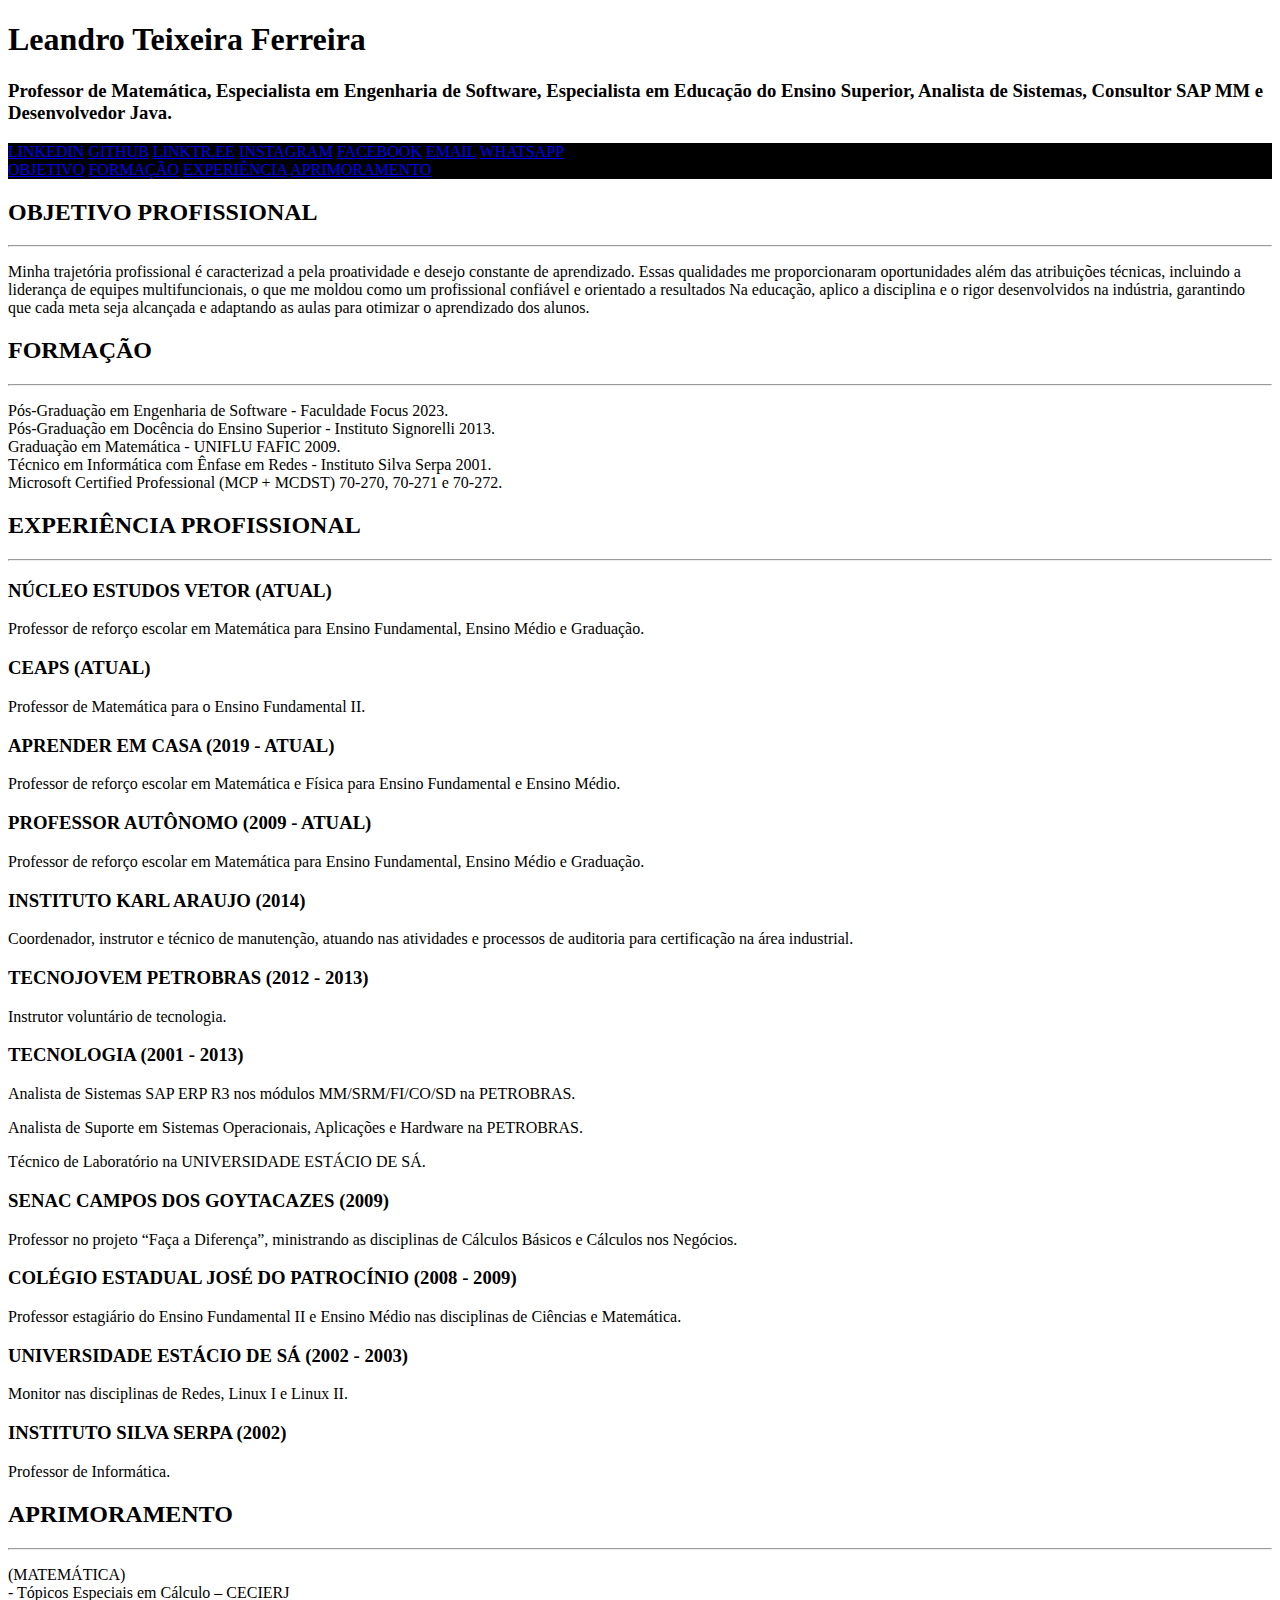
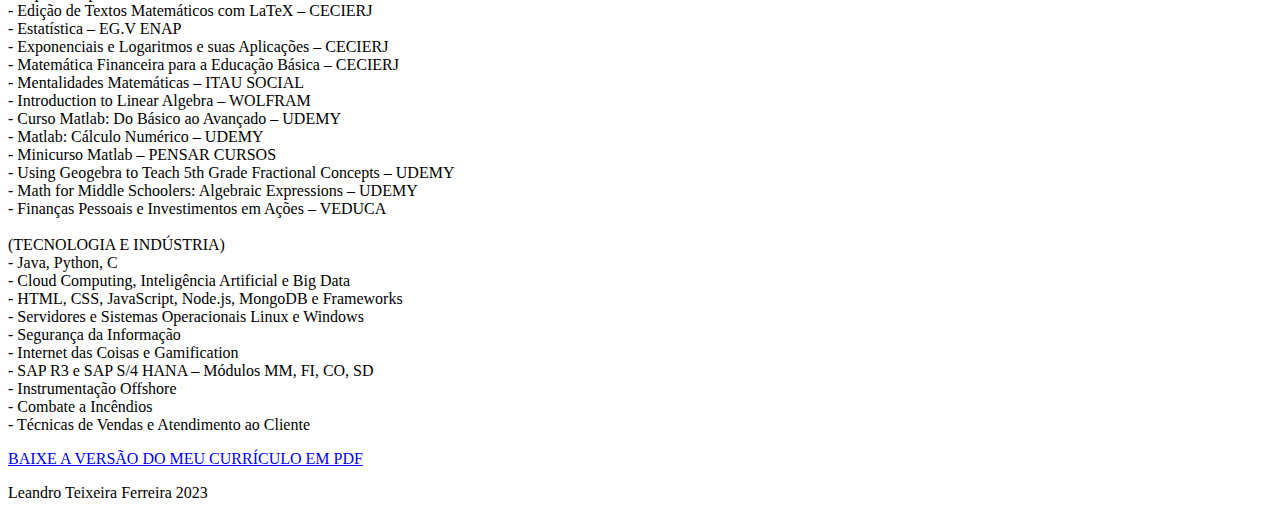
==== commit bc587150: "Atualização 2024" ====
--- a/index.html
+++ b/index.html
@@ -13,7 +13,7 @@
 
 	<header>
 		<section>
-			<h2>Leandro Teixeira Ferreira</h2>
+			<h1>Leandro Teixeira Ferreira</h1>
 			<h3>Professor de Matemática, Especialista em Engenharia de Software, Especialista em Educação do Ensino Superior, Analista de Sistemas, Consultor SAP MM e Desenvolvedor Java.</h3>
 		</section>
 
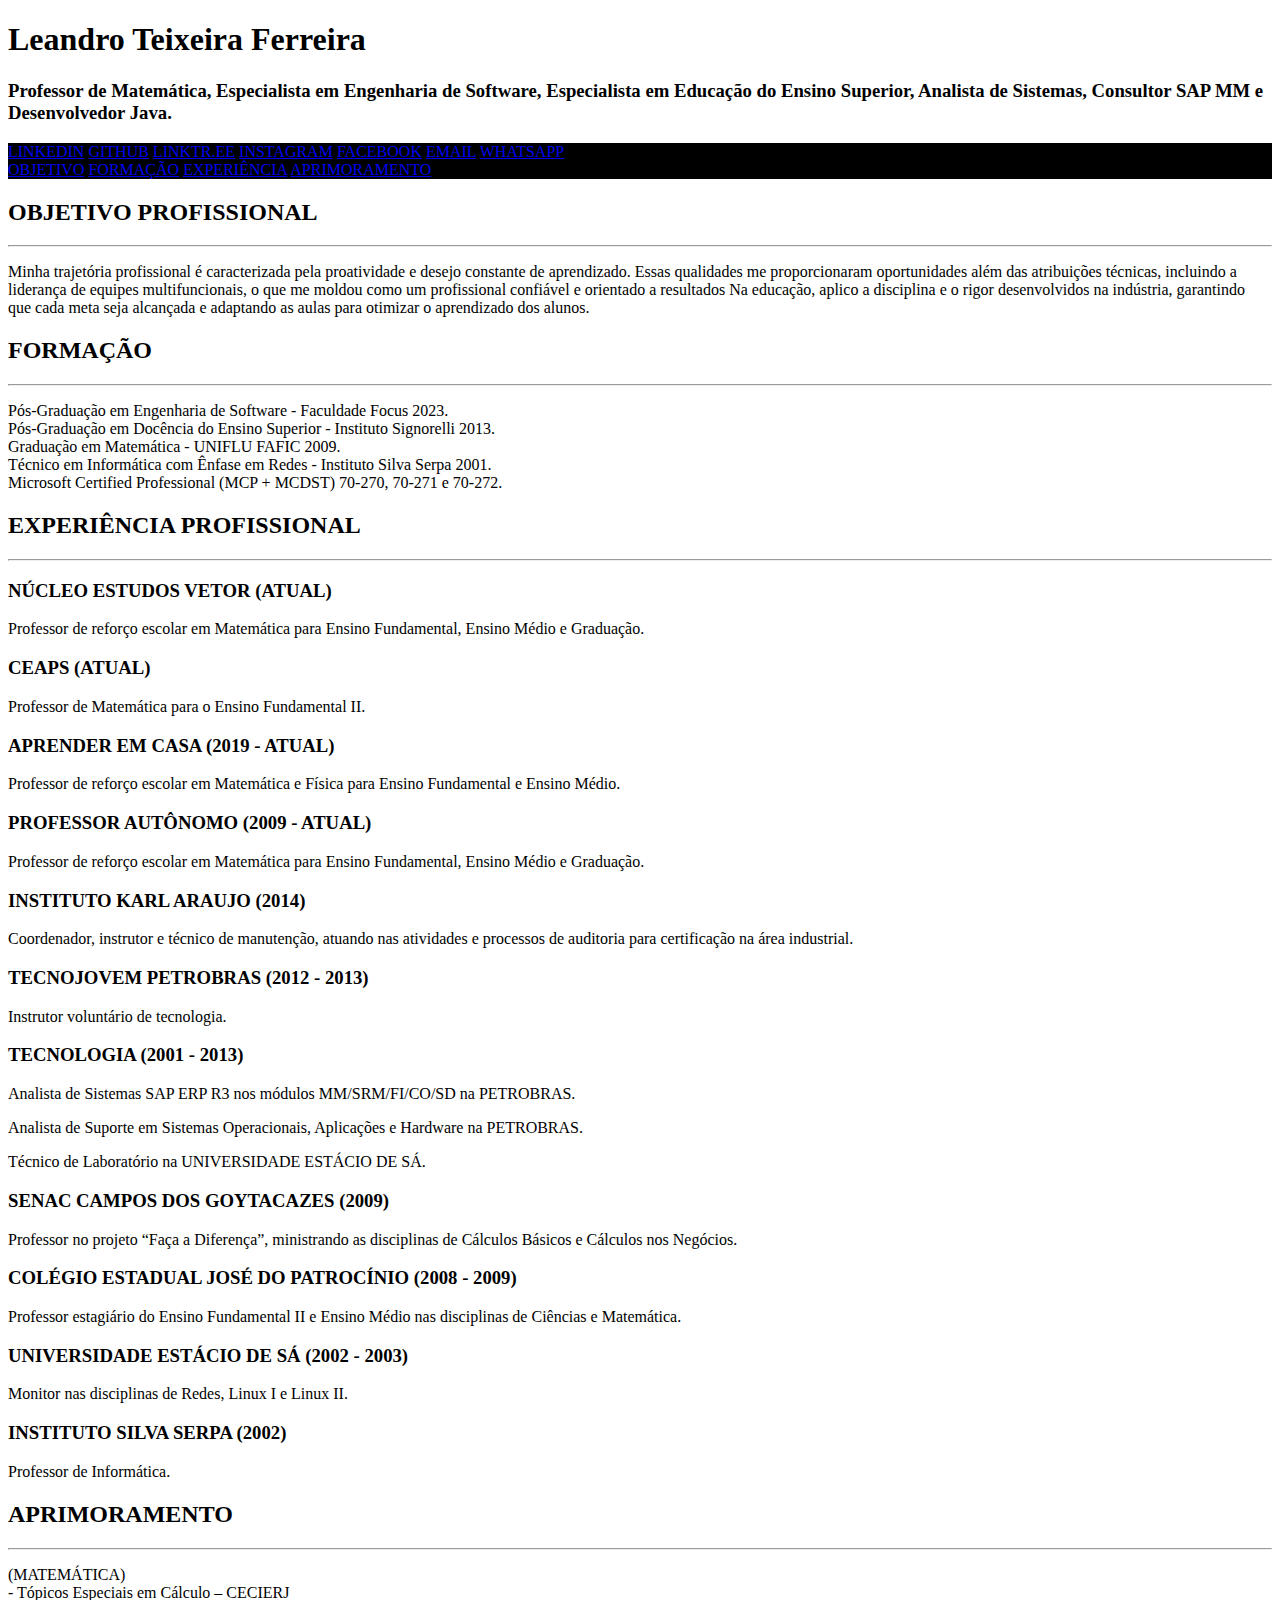
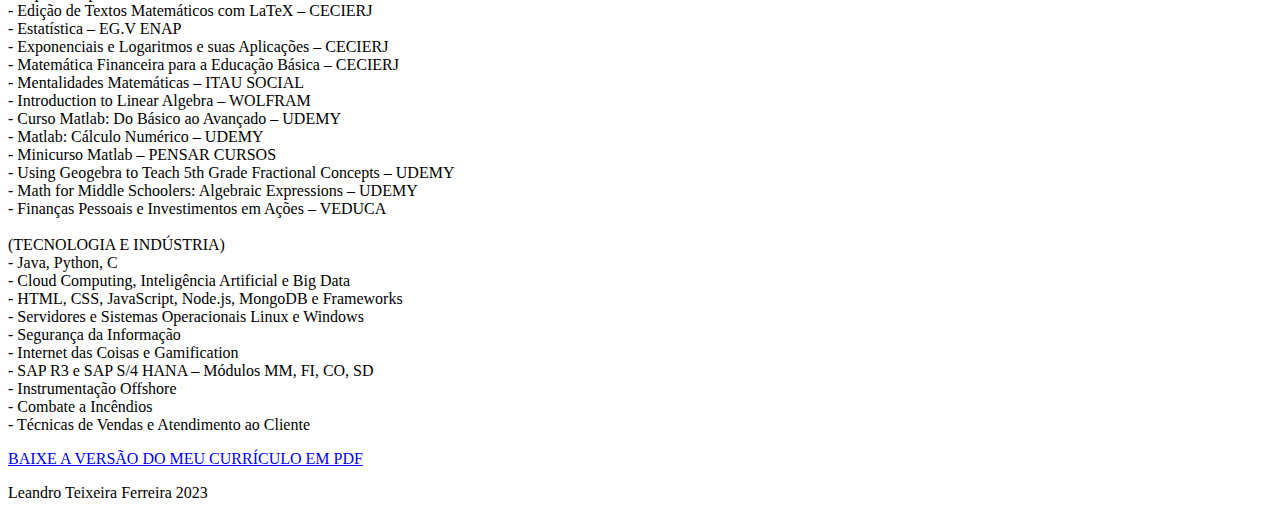
==== commit df5f0f71: "Atualização 2024" ====
--- a/index.html
+++ b/index.html
@@ -50,7 +50,7 @@
 			<hr>
 			<div>
 				<div>
-					<p>Minha trajetória profissional é caracterizad a pela proatividade e desejo constante de
+					<p>Minha trajetória profissional é caracterizada pela proatividade e desejo constante de
 						aprendizado. Essas qualidades me proporcionaram oportunidades além das atribuições técnicas,
 						incluindo a liderança de equipes multifuncionais, o que me moldou como um profissional
 						confiável e orientado a resultados Na educação, aplico a disciplina e o rigor desenvolvidos na
@@ -150,6 +150,7 @@
     </p>
 </div>
 </section>
+<section>
 		<div>
 			<a href="pdf\curriculo.pdf" class="nav__link">BAIXE A VERSÃO DO MEU CURRÍCULO EM PDF</a>
 		</div>
@@ -157,7 +158,7 @@
 		<footer>
 			<p>Leandro Teixeira Ferreira 2023</p>
 		</footer>
-
+	</section>
 		<script th:src="@{/webjars/jquery/3.6.0/jquery.min.js}"></script>
 		<script th:src="@{/webjars/bootstrap/5.1.0/js/bootstrap.bundle.min.js}"></script>
 
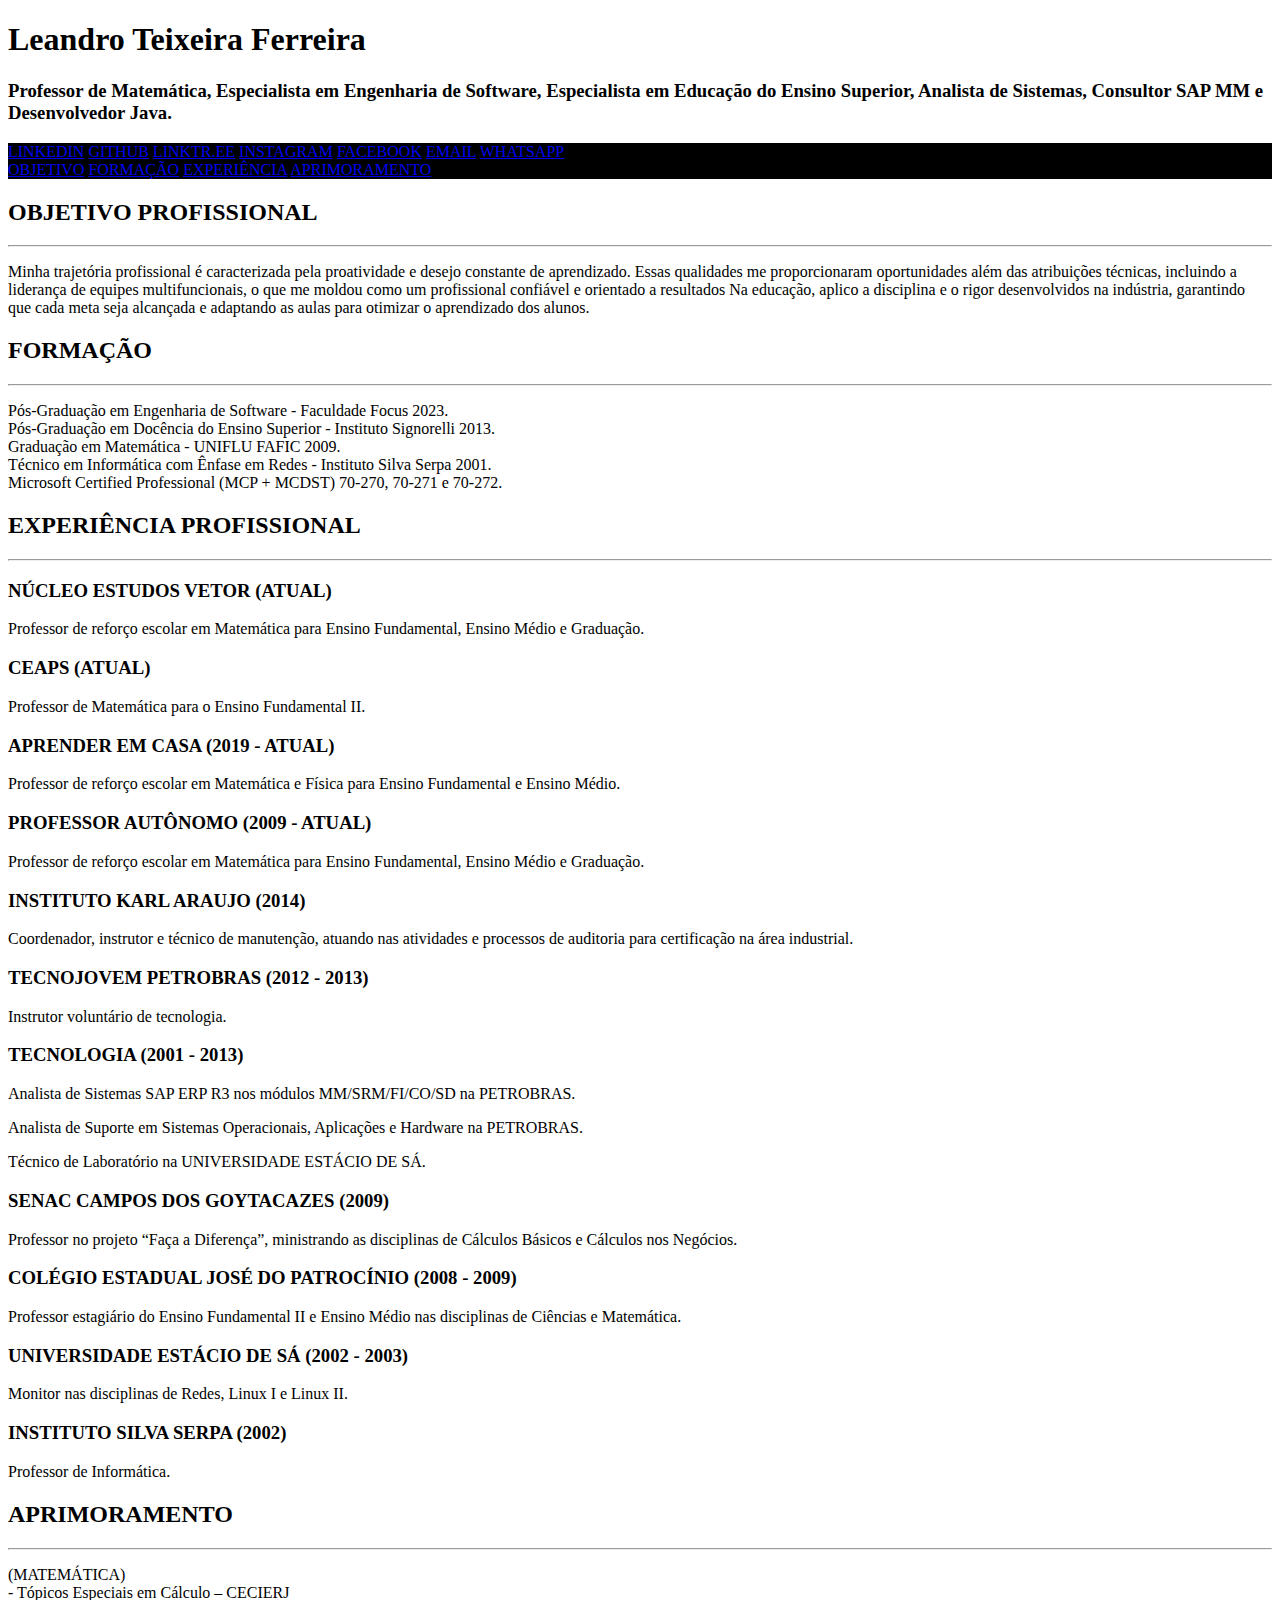
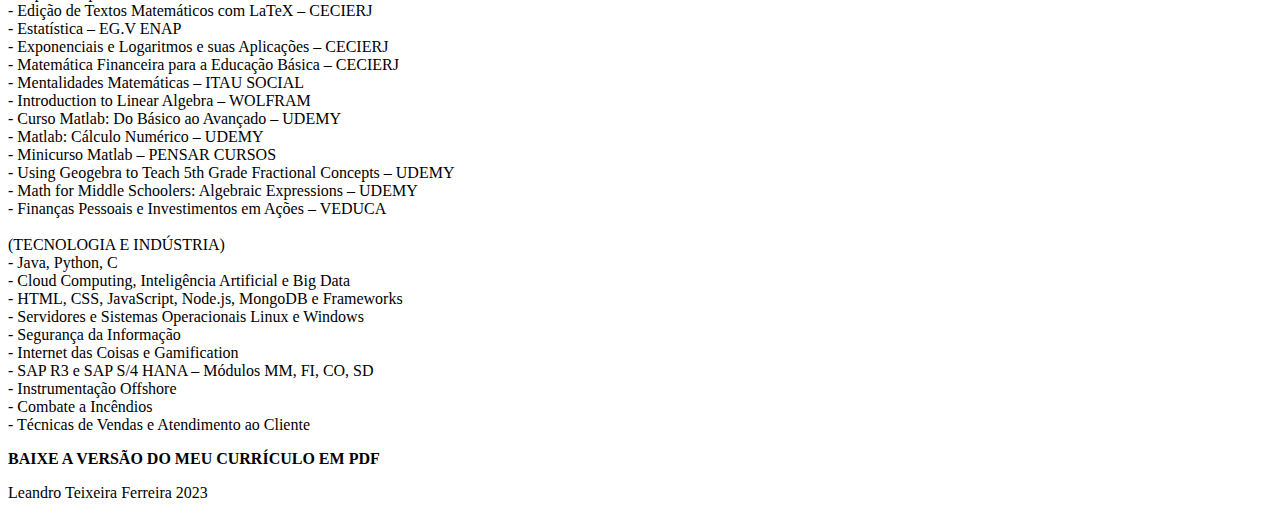
==== commit d2936e6c: "Atualização 2024" ====
--- a/index.html
+++ b/index.html
@@ -14,7 +14,8 @@
 	<header>
 		<section>
 			<h1>Leandro Teixeira Ferreira</h1>
-			<h3>Professor de Matemática, Especialista em Engenharia de Software, Especialista em Educação do Ensino Superior, Analista de Sistemas, Consultor SAP MM e Desenvolvedor Java.</h3>
+			<h3>Professor de Matemática, Especialista em Engenharia de Software, Especialista em Educação do Ensino
+				Superior, Analista de Sistemas, Consultor SAP MM e Desenvolvedor Java.</h3>
 		</section>
 
 
@@ -36,10 +37,10 @@
 			<section class="menu">
 
 				<div>
-					<a href="#objetivo">OBJETIVO</a>  
-					<a href="#formação">FORMAÇÃO</a> 
-					<a href="#experiência">EXPERIÊNCIA</a> 
-					<a href="#aprimoramento">APRIMORAMENTO</a> 
+					<a href="#objetivo">OBJETIVO</a>
+					<a href="#formação">FORMAÇÃO</a>
+					<a href="#experiência">EXPERIÊNCIA</a>
+					<a href="#aprimoramento">APRIMORAMENTO</a>
 				</div>
 
 			</section>
@@ -81,36 +82,39 @@
 			<div>
 				<h3>NÚCLEO ESTUDOS VETOR (ATUAL)</h3>
 				<p>Professor de reforço escolar em Matemática para Ensino Fundamental, Ensino Médio e Graduação.</p>
-		
+
 				<h3>CEAPS (ATUAL)</h3>
 				<p>Professor de Matemática para o Ensino Fundamental II.</p>
-		
+
 				<h3>APRENDER EM CASA (2019 - ATUAL)</h3>
 				<p>Professor de reforço escolar em Matemática e Física para Ensino Fundamental e Ensino Médio.</p>
-		
+
 				<h3>PROFESSOR AUTÔNOMO (2009 - ATUAL)</h3>
 				<p>Professor de reforço escolar em Matemática para Ensino Fundamental, Ensino Médio e Graduação.</p>
-		
+
 				<h3>INSTITUTO KARL ARAUJO (2014)</h3>
-				<p>Coordenador, instrutor e técnico de manutenção, atuando nas atividades e processos de auditoria para certificação na área industrial.</p>
-		
+				<p>Coordenador, instrutor e técnico de manutenção, atuando nas atividades e processos de auditoria para
+					certificação na área industrial.</p>
+
 				<h3>TECNOJOVEM PETROBRAS (2012 - 2013)</h3>
 				<p>Instrutor voluntário de tecnologia.</p>
-		
+
 				<h3>TECNOLOGIA (2001 - 2013)</h3>
 				<p>Analista de Sistemas SAP ERP R3 nos módulos MM/SRM/FI/CO/SD na PETROBRAS.</p>
 				<p>Analista de Suporte em Sistemas Operacionais, Aplicações e Hardware na PETROBRAS.</p>
 				<p>Técnico de Laboratório na UNIVERSIDADE ESTÁCIO DE SÁ.</p>
-		
+
 				<h3>SENAC CAMPOS DOS GOYTACAZES (2009)</h3>
-				<p>Professor no projeto “Faça a Diferença”, ministrando as disciplinas de Cálculos Básicos e Cálculos nos Negócios.</p>
-		
+				<p>Professor no projeto “Faça a Diferença”, ministrando as disciplinas de Cálculos Básicos e Cálculos
+					nos Negócios.</p>
+
 				<h3>COLÉGIO ESTADUAL JOSÉ DO PATROCÍNIO (2008 - 2009)</h3>
-				<p>Professor estagiário do Ensino Fundamental II e Ensino Médio nas disciplinas de Ciências e Matemática.</p>
-		
+				<p>Professor estagiário do Ensino Fundamental II e Ensino Médio nas disciplinas de Ciências e
+					Matemática.</p>
+
 				<h3>UNIVERSIDADE ESTÁCIO DE SÁ (2002 - 2003)</h3>
 				<p>Monitor nas disciplinas de Redes, Linux I e Linux II.</p>
-		
+
 				<h3>INSTITUTO SILVA SERPA (2002)</h3>
 				<p>Professor de Informática.</p>
 			</div>
@@ -118,47 +122,47 @@
 
 		<section id="aprimoramento">
 			<h2>APRIMORAMENTO</h2>
-<hr>
+			<hr>
 
-<div>
-    <p>
-        (MATEMÁTICA)<br>
-        - Tópicos Especiais em Cálculo – CECIERJ<br>
-        - Edição de Textos Matemáticos com LaTeX – CECIERJ<br>
-        - Estatística – EG.V ENAP<br>
-        - Exponenciais e Logaritmos e suas Aplicações – CECIERJ<br>
-        - Matemática Financeira para a Educação Básica – CECIERJ<br>
-        - Mentalidades Matemáticas – ITAU SOCIAL<br>
-        - Introduction to Linear Algebra – WOLFRAM<br>
-        - Curso Matlab: Do Básico ao Avançado – UDEMY<br>
-        - Matlab: Cálculo Numérico – UDEMY<br>
-        - Minicurso Matlab – PENSAR CURSOS<br>
-        - Using Geogebra to Teach 5th Grade Fractional Concepts – UDEMY<br>
-        - Math for Middle Schoolers: Algebraic Expressions – UDEMY<br>
-        - Finanças Pessoais e Investimentos em Ações – VEDUCA<br>
-        <br>(TECNOLOGIA E INDÚSTRIA)<br>
-        - Java, Python, C<br>
-        - Cloud Computing, Inteligência Artificial e Big Data<br>
-        - HTML, CSS, JavaScript, Node.js, MongoDB e Frameworks<br>
-        - Servidores e Sistemas Operacionais Linux e Windows<br>
-        - Segurança da Informação<br>
-        - Internet das Coisas e Gamification<br>
-        - SAP R3 e SAP S/4 HANA – Módulos MM, FI, CO, SD<br>
-        - Instrumentação Offshore<br>
-        - Combate a Incêndios<br>
-        - Técnicas de Vendas e Atendimento ao Cliente<br>
-    </p>
-</div>
-</section>
-<section>
-		<div>
-			<a href="pdf\curriculo.pdf" class="nav__link">BAIXE A VERSÃO DO MEU CURRÍCULO EM PDF</a>
-		</div>
+			<div>
+				<p>
+					(MATEMÁTICA)<br>
+					- Tópicos Especiais em Cálculo – CECIERJ<br>
+					- Edição de Textos Matemáticos com LaTeX – CECIERJ<br>
+					- Estatística – EG.V ENAP<br>
+					- Exponenciais e Logaritmos e suas Aplicações – CECIERJ<br>
+					- Matemática Financeira para a Educação Básica – CECIERJ<br>
+					- Mentalidades Matemáticas – ITAU SOCIAL<br>
+					- Introduction to Linear Algebra – WOLFRAM<br>
+					- Curso Matlab: Do Básico ao Avançado – UDEMY<br>
+					- Matlab: Cálculo Numérico – UDEMY<br>
+					- Minicurso Matlab – PENSAR CURSOS<br>
+					- Using Geogebra to Teach 5th Grade Fractional Concepts – UDEMY<br>
+					- Math for Middle Schoolers: Algebraic Expressions – UDEMY<br>
+					- Finanças Pessoais e Investimentos em Ações – VEDUCA<br>
+					<br>(TECNOLOGIA E INDÚSTRIA)<br>
+					- Java, Python, C<br>
+					- Cloud Computing, Inteligência Artificial e Big Data<br>
+					- HTML, CSS, JavaScript, Node.js, MongoDB e Frameworks<br>
+					- Servidores e Sistemas Operacionais Linux e Windows<br>
+					- Segurança da Informação<br>
+					- Internet das Coisas e Gamification<br>
+					- SAP R3 e SAP S/4 HANA – Módulos MM, FI, CO, SD<br>
+					- Instrumentação Offshore<br>
+					- Combate a Incêndios<br>
+					- Técnicas de Vendas e Atendimento ao Cliente<br>
+				</p>
+			</div>
+		</section>
+		<section>
+			<div>
+				<a href="pdf\curriculo.pdf" class="nav__link">BAIXE A VERSÃO DO MEU CURRÍCULO EM PDF</a>
+			</div>
 
-		<footer>
-			<p>Leandro Teixeira Ferreira 2023</p>
-		</footer>
-	</section>
+			<footer>
+				<p>Leandro Teixeira Ferreira 2023</p>
+			</footer>
+		</section>
 		<script th:src="@{/webjars/jquery/3.6.0/jquery.min.js}"></script>
 		<script th:src="@{/webjars/bootstrap/5.1.0/js/bootstrap.bundle.min.js}"></script>
 
--- a/css/styles.css
+++ b/css/styles.css
@@ -14,4 +14,14 @@
     justify-content: space-between;
     flex-wrap: wrap;
     background-color: #000;
+}
+
+.nav__link {
+    color: #000; /* Define a cor do texto como preta */
+    text-decoration: none; /* Remove o sublinhado padrão dos links */
+    font-weight: bold; /* Deixa o texto em negrito para maior destaque */
+}
+
+.nav__link:hover {
+    text-decoration: underline; /* Adiciona um sublinhado ao passar o mouse sobre o link */
 }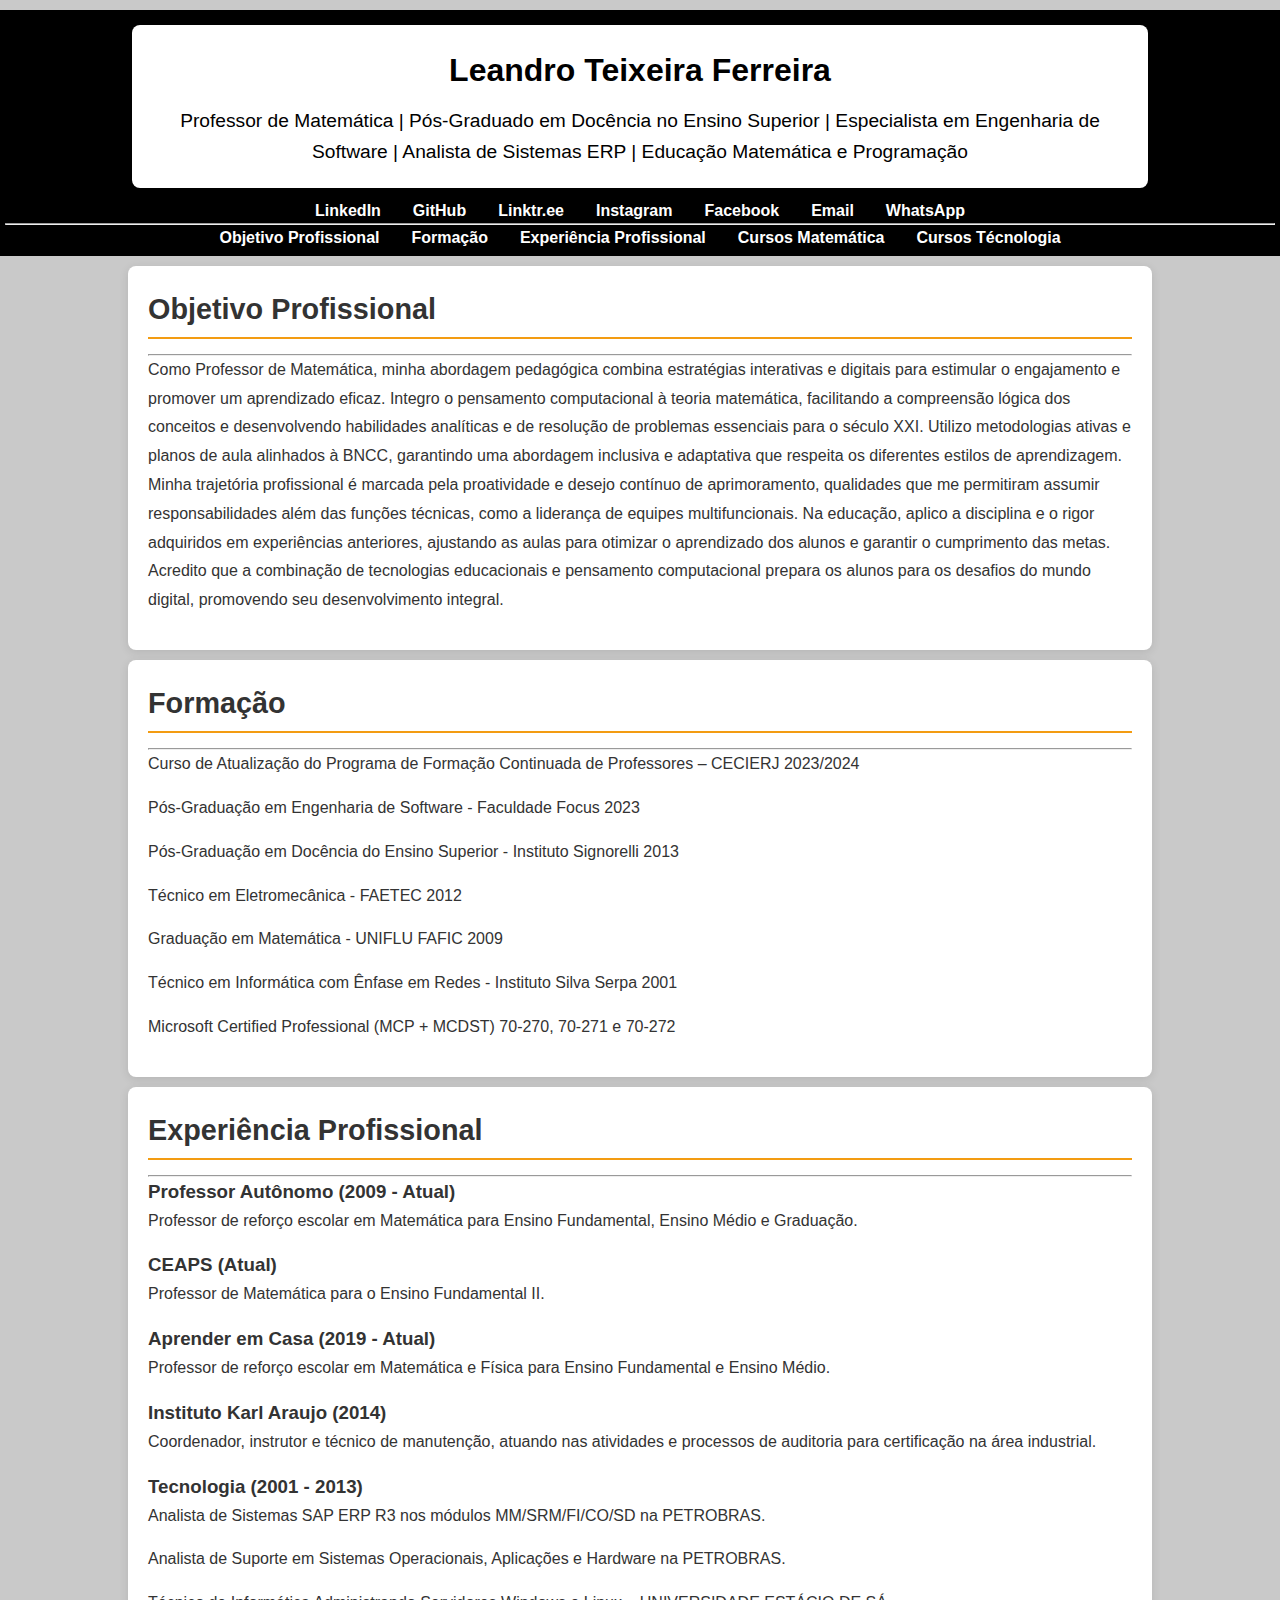
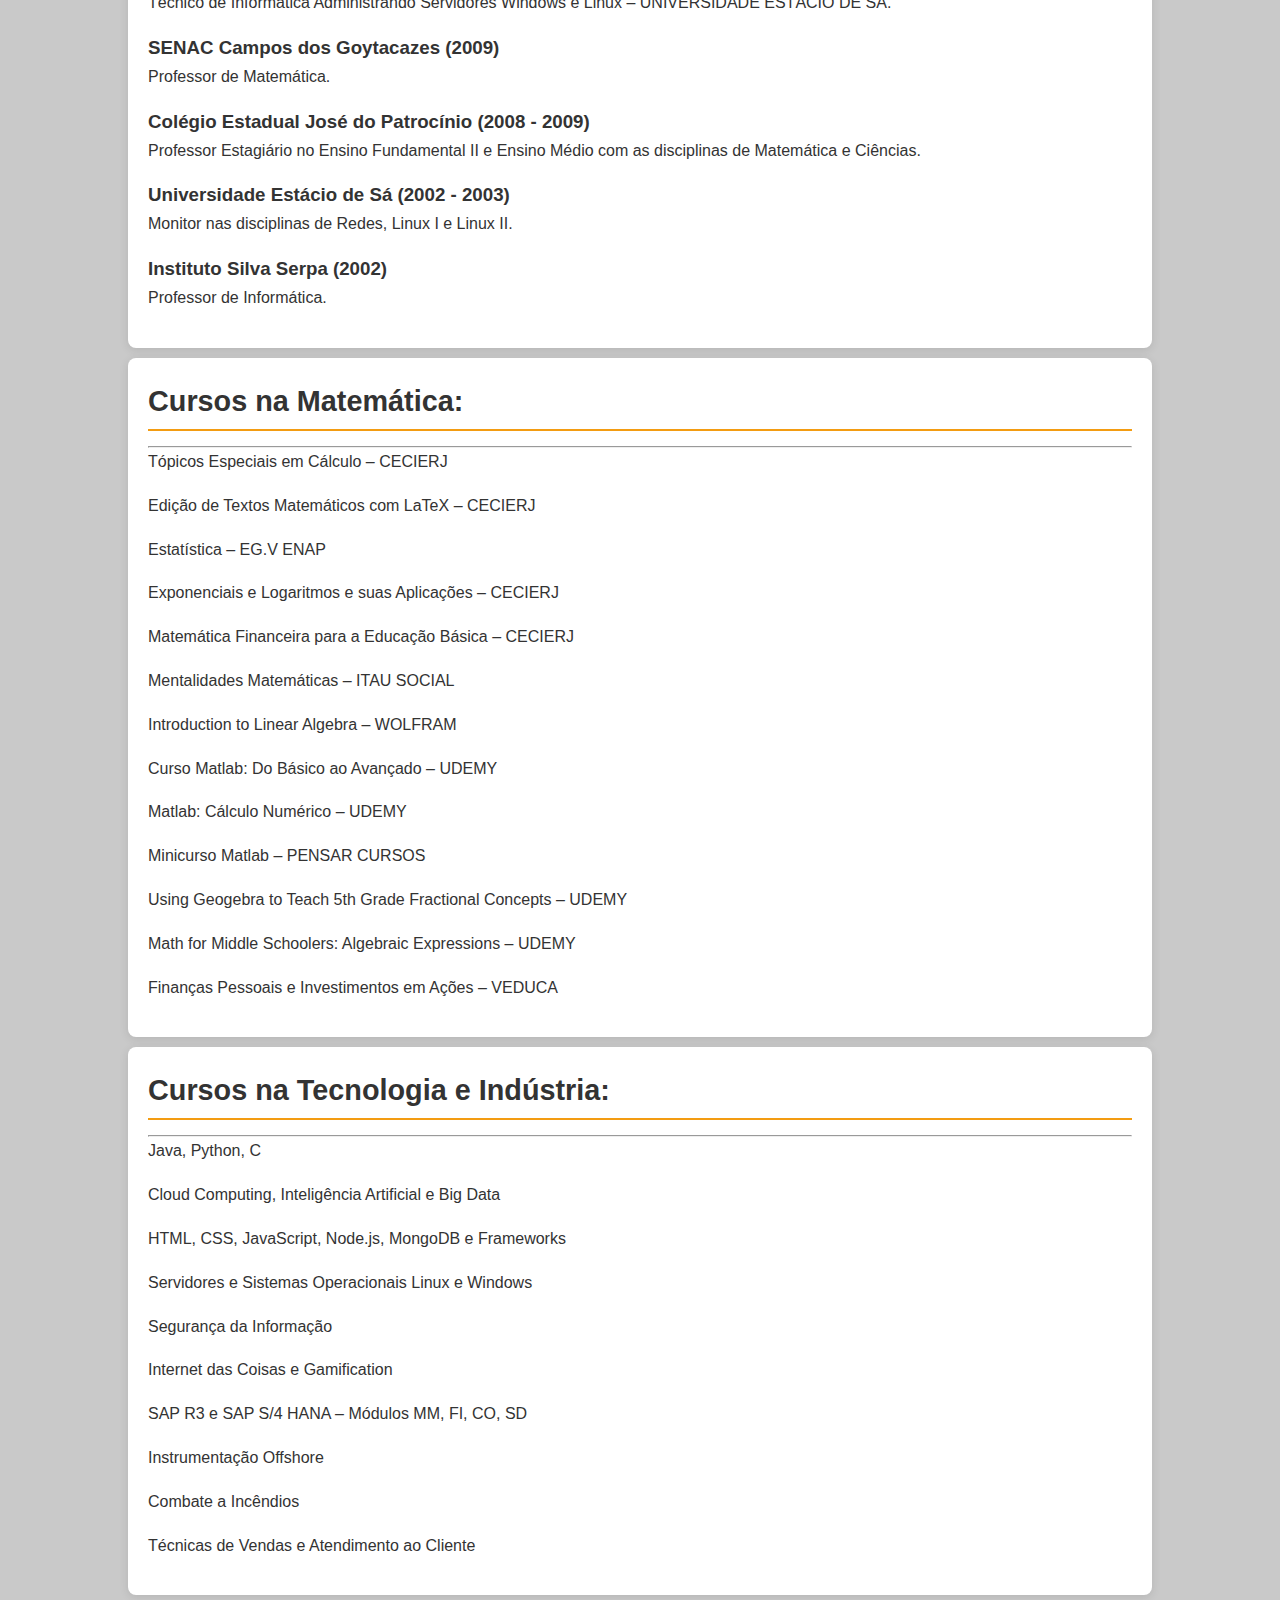
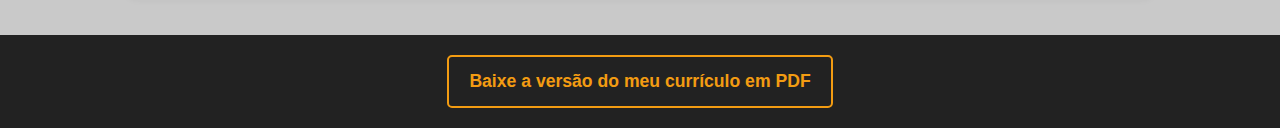
==== commit d01c78c2: "Atualização 2024" ====
--- a/index.html
+++ b/index.html
@@ -1,171 +1,164 @@
 <!DOCTYPE html>
-<html xmlns:th="http://www.thymeleaf.org" xmlns:layout="http://www.ultraq.net.nz/thymeleaf/layout"
-	layout:decorator="layout">
+<html lang="pt-BR" xmlns:th="http://www.thymeleaf.org" xmlns:layout="http://www.ultraq.net.nz/thymeleaf/layout" layout:decorator="layout">
 
 <head>
-	<meta charset="UTF-8" />
-	<meta name="viewport" content="width=device-width, initial-scale=1" />
-	<title>Leandro Teixeira Ferreira</title>
-	<link rel="stylesheet" href="css/styles.css">
+    <meta charset="UTF-8" />
+    <meta name="viewport" content="width=device-width, initial-scale=1" />
+    <meta name="description" content="Leandro Teixeira Ferreira - Professor de Matemática, Pós-graduado em Docência no Ensino Superior e especialista em Engenharia de Software." />
+    <title>Leandro Teixeira Ferreira</title>
+    <link rel="stylesheet" href="css/styles.css">
 </head>
 
 <body>
 
-	<header>
-		<section>
-			<h1>Leandro Teixeira Ferreira</h1>
-			<h3>Professor de Matemática, Especialista em Engenharia de Software, Especialista em Educação do Ensino
-				Superior, Analista de Sistemas, Consultor SAP MM e Desenvolvedor Java.</h3>
+    <header>
+        <section>
+            <h1>Leandro Teixeira Ferreira</h1>
+            <h3>Professor de Matemática | Pós-Graduado em Docência no Ensino Superior | Especialista em Engenharia de Software | Analista de Sistemas ERP | Educação Matemática e Programação</h3>
+        </section>
+
+        <nav class="contatos">
+            <ul>
+                <p><a href="https://www.linkedin.com/in/leandroteixeiradev/">LinkedIn</a><p>
+                <p><a href="https://github.com/prof-leandro-teixeira">GitHub</a><p>
+                <p><a href="https:/pnktr.ee/leandro_matematica">Linktr.ee</a><p>
+                <p><a href="https://www.instagram.com/leandro_matematica">Instagram</a><p>
+                <p><a href="https://www.facebook.com/leandromatematicabh/">Facebook</a><p>
+                <p><a href="mailto:leandro_prof@yahoo.com">Email</a><p>
+                <p><a href="https://wa.me/c/553194060473">WhatsApp</a><p>
+            </ul>
+        </nav>
+<hr>
+        <nav class="menu">
+            <ul>
+                <p><a href="#objetivo">Objetivo Profissional</a><p>
+                <p><a href="#formação">Formação</a><p>
+                <p><a href="#experiência">Experiência Profissional</a><p>
+                <p><a href="#matematica">Cursos Matemática</a><p>
+				<p><a href="#tecnologia">Cursos Técnologia</a><p></p>
+            </ul>
+        </nav>
+    </header>
+
+    <main>
+        <section id="objetivo">
+            <h2>Objetivo Profissional</h2>
+            <hr>
+            <p>
+                Como Professor de Matemática, minha abordagem pedagógica combina estratégias interativas e digitais para estimular o engajamento e promover um aprendizado eficaz. Integro o pensamento computacional à teoria matemática, facilitando a compreensão lógica dos conceitos e desenvolvendo habilidades analíticas e de resolução de problemas essenciais para o século XXI. Utilizo metodologias ativas e planos de aula alinhados à BNCC, garantindo uma abordagem inclusiva e adaptativa que respeita os diferentes estilos de aprendizagem. Minha trajetória profissional é marcada pela proatividade e desejo contínuo de aprimoramento, qualidades que me permitiram assumir responsabilidades além das funções técnicas, como a liderança de equipes multifuncionais. Na educação, aplico a disciplina e o rigor adquiridos em experiências anteriores, ajustando as aulas para otimizar o aprendizado dos alunos e garantir o cumprimento das metas. Acredito que a combinação de tecnologias educacionais e pensamento computacional prepara os alunos para os desafios do mundo digital, promovendo seu desenvolvimento integral.
+            </p>
+        </section>
+
+        <section id="formação">
+            <h2>Formação</h2>
+            <hr>
+            <ul>
+                <p>Curso de Atualização do Programa de Formação Continuada de Professores – CECIERJ 2023/2024<p>
+                <p>Pós-Graduação em Engenharia de Software - Faculdade Focus 2023<p>
+                <p>Pós-Graduação em Docência do Ensino Superior - Instituto Signorelli 2013<p>
+                <p>Técnico em Eletromecânica - FAETEC 2012<p>
+                <p>Graduação em Matemática - UNIFLU FAFIC 2009<p>
+                <p>Técnico em Informática com Ênfase em Redes - Instituto Silva Serpa 2001<p>
+                <p>Microsoft Certified Professional (MCP + MCDST) 70-270, 70-271 e 70-272<p>
+            </ul>
+        </section>
+
+        <section id="experiência">
+            <h2>Experiência Profissional</h2>
+            <hr>
+            <article>
+                <h3>Professor Autônomo (2009 - Atual)</h3>
+                <p>Professor de reforço escolar em Matemática para Ensino Fundamental, Ensino Médio e Graduação.</p>
+            </article>
+
+            <article>
+                <h3>CEAPS (Atual)</h3>
+                <p>Professor de Matemática para o Ensino Fundamental II.</p>
+            </article>
+
+            <article>
+                <h3>Aprender em Casa (2019 - Atual)</h3>
+                <p>Professor de reforço escolar em Matemática e Física para Ensino Fundamental e Ensino Médio.</p>
+            </article>
+
+            <article>
+                <h3>Instituto Karl Araujo (2014)</h3>
+                <p>Coordenador, instrutor e técnico de manutenção, atuando nas atividades e processos de auditoria para certificação na área industrial.</p>
+            </article>
+
+            <article>
+                <h3>Tecnologia (2001 - 2013)</h3>
+                <ul>
+                    <p>Analista de Sistemas SAP ERP R3 nos módulos MM/SRM/FI/CO/SD na PETROBRAS.<p>
+                    <p>Analista de Suporte em Sistemas Operacionais, Aplicações e Hardware na PETROBRAS.<p>
+                    <p>Técnico de Informática Administrando Servidores Windows e Linux – UNIVERSIDADE ESTÁCIO DE SÁ.<p>
+                </ul>
+            </article>
+
+            <article>
+                <h3>SENAC Campos dos Goytacazes (2009)</h3>
+                <p>Professor de Matemática.</p>
+            </article>
+
+            <article>
+                <h3>Colégio Estadual José do Patrocínio (2008 - 2009)</h3>
+                <p>Professor Estagiário no Ensino Fundamental II e Ensino Médio com as disciplinas de Matemática e Ciências.</p>
+            </article>
+
+            <article>
+                <h3>Universidade Estácio de Sá (2002 - 2003)</h3>
+                <p>Monitor nas disciplinas de Redes, Linux I e Linux II.</p>
+            </article>
+
+            <article>
+                <h3>Instituto Silva Serpa (2002)</h3>
+                <p>Professor de Informática.</p>
+            </article>
+        </section>
+
+        <section id="matematica">
+            <h2><strong>Cursos na Matemática:</strong></h2>
+            <hr>
+            <ul>
+                <p>Tópicos Especiais em Cálculo – CECIERJ<p>
+                <p>Edição de Textos Matemáticos com LaTeX – CECIERJ<p>
+                <p>Estatística – EG.V ENAP<p>
+                <p>Exponenciais e Logaritmos e suas Aplicações – CECIERJ<p>
+                <p>Matemática Financeira para a Educação Básica – CECIERJ<p>
+                <p>Mentalidades Matemáticas – ITAU SOCIAL<p>
+                <p>Introduction to Linear Algebra – WOLFRAM<p>
+                <p>Curso Matlab: Do Básico ao Avançado – UDEMY<p>
+                <p>Matlab: Cálculo Numérico – UDEMY<p>
+                <p>Minicurso Matlab – PENSAR CURSOS<p>
+                <p>Using Geogebra to Teach 5th Grade Fractional Concepts – UDEMY<p>
+                <p>Math for Middle Schoolers: Algebraic Expressions – UDEMY<p>
+                <p>Finanças Pessoais e Investimentos em Ações – VEDUCA<p>
+            </ul>
 		</section>
 
+		<section id="tecnologia">
+            <h2><strong>Cursos na Tecnologia e Indústria:</strong></h2>
+			<hr>
+            <ul>
+                <p>Java, Python, C<p>
+                <p>Cloud Computing, Inteligência Artificial e Big Data<p>
+                <p>HTML, CSS, JavaScript, Node.js, MongoDB e Frameworks<p>
+                <p>Servidores e Sistemas Operacionais Linux e Windows<p>
+                <p>Segurança da Informação<p>
+                <p>Internet das Coisas e Gamification<p>
+                <p>SAP R3 e SAP S/4 HANA – Módulos MM, FI, CO, SD<p>
+                <p>Instrumentação Offshore<p>
+                <p>Combate a Incêndios<p>
+                <p>Técnicas de Vendas e Atendimento ao Cliente<p>
+            </ul>
+        </section>
 
-		<header>
-			<section class="contatos">
-				<div>
-
-					<a href="https://www.linkedin.com/in/leandroteixeiradev/">LINKEDIN</a>
-					<a href="https://github.com/prof-leandro-teixeira">GITHUB</a>
-					<a href="https://linktr.ee/leandro_matematica">LINKTR.EE</a>
-					<a href="https://www.instagram.com/leandro_matematica">INSTAGRAM</a>
-					<a href="https://www.facebook.com/leandromatematicabh/">FACEBOOK</a>
-					<a href="mailto:leandro_prof@yahoo.com">EMAIL</a>
-					<a href="https://wa.me/c/553194060473">WHATSAPP</a>
-
-				</div>
-			</section>
-
-			<section class="menu">
-
-				<div>
-					<a href="#objetivo">OBJETIVO</a>
-					<a href="#formação">FORMAÇÃO</a>
-					<a href="#experiência">EXPERIÊNCIA</a>
-					<a href="#aprimoramento">APRIMORAMENTO</a>
-				</div>
-
-			</section>
-		</header>
-
-		<section id="objetivo">
-			<h2>OBJETIVO PROFISSIONAL</h2>
-			<hr>
-			<div>
-				<div>
-					<p>Minha trajetória profissional é caracterizada pela proatividade e desejo constante de
-						aprendizado. Essas qualidades me proporcionaram oportunidades além das atribuições técnicas,
-						incluindo a liderança de equipes multifuncionais, o que me moldou como um profissional
-						confiável e orientado a resultados Na educação, aplico a disciplina e o rigor desenvolvidos na
-						indústria, garantindo que cada meta seja alcançada e adaptando as aulas para otimizar o
-						aprendizado dos alunos.
-					</p>
-				</div>
-			</div>
-		</section>
-
-		<section id="formação">
-			<h2>FORMAÇÃO</h2>
-			<hr>
-			<div>
-				<div>
-					<p>Pós-Graduação em Engenharia de Software - Faculdade Focus 2023.<br>
-						Pós-Graduação em Docência do Ensino Superior - Instituto Signorelli 2013.<br>
-						Graduação em Matemática - UNIFLU FAFIC 2009.<br>
-						Técnico em Informática com Ênfase em Redes - Instituto Silva Serpa 2001.<br>
-						Microsoft Certified Professional (MCP + MCDST) 70-270, 70-271 e 70-272.</p>
-				</div>
-			</div>
-		</section>
-
-		<section id="experiência">
-			<h2>EXPERIÊNCIA PROFISSIONAL</h2>
-			<hr>
-			<div>
-				<h3>NÚCLEO ESTUDOS VETOR (ATUAL)</h3>
-				<p>Professor de reforço escolar em Matemática para Ensino Fundamental, Ensino Médio e Graduação.</p>
-
-				<h3>CEAPS (ATUAL)</h3>
-				<p>Professor de Matemática para o Ensino Fundamental II.</p>
-
-				<h3>APRENDER EM CASA (2019 - ATUAL)</h3>
-				<p>Professor de reforço escolar em Matemática e Física para Ensino Fundamental e Ensino Médio.</p>
-
-				<h3>PROFESSOR AUTÔNOMO (2009 - ATUAL)</h3>
-				<p>Professor de reforço escolar em Matemática para Ensino Fundamental, Ensino Médio e Graduação.</p>
-
-				<h3>INSTITUTO KARL ARAUJO (2014)</h3>
-				<p>Coordenador, instrutor e técnico de manutenção, atuando nas atividades e processos de auditoria para
-					certificação na área industrial.</p>
-
-				<h3>TECNOJOVEM PETROBRAS (2012 - 2013)</h3>
-				<p>Instrutor voluntário de tecnologia.</p>
-
-				<h3>TECNOLOGIA (2001 - 2013)</h3>
-				<p>Analista de Sistemas SAP ERP R3 nos módulos MM/SRM/FI/CO/SD na PETROBRAS.</p>
-				<p>Analista de Suporte em Sistemas Operacionais, Aplicações e Hardware na PETROBRAS.</p>
-				<p>Técnico de Laboratório na UNIVERSIDADE ESTÁCIO DE SÁ.</p>
-
-				<h3>SENAC CAMPOS DOS GOYTACAZES (2009)</h3>
-				<p>Professor no projeto “Faça a Diferença”, ministrando as disciplinas de Cálculos Básicos e Cálculos
-					nos Negócios.</p>
-
-				<h3>COLÉGIO ESTADUAL JOSÉ DO PATROCÍNIO (2008 - 2009)</h3>
-				<p>Professor estagiário do Ensino Fundamental II e Ensino Médio nas disciplinas de Ciências e
-					Matemática.</p>
-
-				<h3>UNIVERSIDADE ESTÁCIO DE SÁ (2002 - 2003)</h3>
-				<p>Monitor nas disciplinas de Redes, Linux I e Linux II.</p>
-
-				<h3>INSTITUTO SILVA SERPA (2002)</h3>
-				<p>Professor de Informática.</p>
-			</div>
-		</section>
-
-		<section id="aprimoramento">
-			<h2>APRIMORAMENTO</h2>
-			<hr>
-
-			<div>
-				<p>
-					(MATEMÁTICA)<br>
-					- Tópicos Especiais em Cálculo – CECIERJ<br>
-					- Edição de Textos Matemáticos com LaTeX – CECIERJ<br>
-					- Estatística – EG.V ENAP<br>
-					- Exponenciais e Logaritmos e suas Aplicações – CECIERJ<br>
-					- Matemática Financeira para a Educação Básica – CECIERJ<br>
-					- Mentalidades Matemáticas – ITAU SOCIAL<br>
-					- Introduction to Linear Algebra – WOLFRAM<br>
-					- Curso Matlab: Do Básico ao Avançado – UDEMY<br>
-					- Matlab: Cálculo Numérico – UDEMY<br>
-					- Minicurso Matlab – PENSAR CURSOS<br>
-					- Using Geogebra to Teach 5th Grade Fractional Concepts – UDEMY<br>
-					- Math for Middle Schoolers: Algebraic Expressions – UDEMY<br>
-					- Finanças Pessoais e Investimentos em Ações – VEDUCA<br>
-					<br>(TECNOLOGIA E INDÚSTRIA)<br>
-					- Java, Python, C<br>
-					- Cloud Computing, Inteligência Artificial e Big Data<br>
-					- HTML, CSS, JavaScript, Node.js, MongoDB e Frameworks<br>
-					- Servidores e Sistemas Operacionais Linux e Windows<br>
-					- Segurança da Informação<br>
-					- Internet das Coisas e Gamification<br>
-					- SAP R3 e SAP S/4 HANA – Módulos MM, FI, CO, SD<br>
-					- Instrumentação Offshore<br>
-					- Combate a Incêndios<br>
-					- Técnicas de Vendas e Atendimento ao Cliente<br>
-				</p>
-			</div>
-		</section>
-		<section>
-			<div>
-				<a href="pdf\curriculo.pdf" class="nav__link">BAIXE A VERSÃO DO MEU CURRÍCULO EM PDF</a>
-			</div>
-
-			<footer>
-				<p>Leandro Teixeira Ferreira 2023</p>
-			</footer>
-		</section>
-		<script th:src="@{/webjars/jquery/3.6.0/jquery.min.js}"></script>
-		<script th:src="@{/webjars/bootstrap/5.1.0/js/bootstrap.bundle.min.js}"></script>
-
+        <footer>
+            <div>
+                <a href="pdf/curriculo.pdf" class="nav__link">Baixe a versão do meu currículo em PDF</a>
+            </div>
+        </footer>
+    </main>
 </body>
 
-</html>+</html>
--- a/css/styles.css
+++ b/css/styles.css
@@ -1,27 +1,172 @@
-.menu {
-    line-height: normal;
-    display: flex;
-    align-items: center;
-    justify-content: space-between;
-    flex-wrap: wrap;
-    background-color: #000;
+/* Reset de margin, padding e box-sizing para todos os elementos */
+* {
+    margin: 0;
+    padding: 0;
+    box-sizing: border-box;
 }
 
-.contatos {
-    line-height: normal;
-    display: flex;
-    align-items: center;
-    justify-content: space-between;
-    flex-wrap: wrap;
-    background-color: #000;
+/* Corpo da página */
+body {
+    font-family: Arial, sans-serif;
+    line-height: 1.6;
+    background-color: #c9c9c9;
+    color: #333;
+    padding-top: 10px; /* Espaçamento no topo */
 }
 
-.nav__link {
-    color: #000; /* Define a cor do texto como preta */
-    text-decoration: none; /* Remove o sublinhado padrão dos links */
-    font-weight: bold; /* Deixa o texto em negrito para maior destaque */
+/* Cabeçalho principal */
+header {
+    background-color: #000000;
+    color: #000000;
+    padding: 5px;
+    text-align: center;
 }
 
-.nav__link:hover {
-    text-decoration: underline; /* Adiciona um sublinhado ao passar o mouse sobre o link */
-}+/* Estilo do título principal */
+header h1 {
+    margin-bottom: 10px;
+}
+
+/* Subtítulo */
+header h3 {
+    font-size: 1.2rem;
+    font-weight: normal;
+    color: #000000;
+}
+
+/* Estilo para o menu de contatos */
+.contatos ul {
+    display: flex; /* Exibe os itens lado a lado */
+    flex-wrap: wrap; /* Permite que os itens que não cabem em uma linha se movam para a linha seguinte */
+    justify-content: center; /* Centraliza os itens dentro do contêiner */
+    list-style-type: none; /* Remove os marcadores da lista */
+    padding: 0; /* Remove o padding */
+    margin: 0; /* Remove a margem */
+}
+
+.contatos li {
+    margin: 10px 15px; /* Espaçamento entre os itens */
+}
+
+.contatos a {
+    color: #fff;
+    text-decoration: none;
+    font-weight: bold;
+    padding: 8px 15px;
+    border: 1px solid transparent;
+    border-radius: 5px;
+    transition: background-color 0.3s, border-color 0.3s;
+}
+
+.contatos a:hover {
+    background-color: #588f00;
+    border-color: #898a88;
+    color: #588f00;
+}
+
+/* Efeito hover para links */
+.contatos a:hover {
+    background-color: #f39c12;
+    border-color: #f39c12;
+    color: #fff;
+}
+
+/* Estilo para o menu */
+.menu ul {
+    display: flex; /* Exibe os itens lado a lado */
+    flex-wrap: wrap; /* Permite que os itens se movam para a linha seguinte, se necessário */
+    justify-content: center; /* Centraliza os itens dentro do contêiner */
+    list-style-type: none; /* Remove os marcadores da lista */
+    padding: 0; /* Remove o padding */
+    margin: 0; /* Remove a margem */
+}
+
+.menu li {
+    margin: 10px 20px; /* Adiciona espaço entre os itens do menu */
+}
+
+.menu a {
+    color: #fff; /* Cor do texto do link */
+    text-decoration: none; /* Remove o sublinhado dos links */
+    font-weight: bold; /* Deixa o texto em negrito */
+    padding: 8px 15px;
+    border: 1px solid transparent; /* Sem borda inicialmente */
+    border-radius: 5px; /* Bordas arredondadas */
+    transition: background-color 0.3s, border-color 0.3s;
+}
+
+.menu a:hover {
+    background-color: #f39c12; /* Cor de fundo ao passar o mouse */
+    border-color: #f39c12; /* Cor da borda ao passar o mouse */
+    color: #fff; /* Mantém o texto branco */
+}
+
+/* Seções principais do conteúdo */
+section {
+    margin: 10px auto;
+    width: 80%;
+    max-width: 1100px; /* Limita a largura máxima da seção */
+    padding: 20px;
+    background-color: #fff;
+    border-radius: 8px;
+    box-shadow: 0 2px 10px rgba(0, 0, 0, 0.1);
+}
+
+h2 {
+    font-size: 1.8rem;
+    margin-bottom: 15px;
+    color: #333;
+    border-bottom: 2px solid #f39c12;
+    padding-bottom: 5px;
+}
+
+/* Parágrafos dentro das seções */
+section p {
+    margin-bottom: 15px;
+    font-size: 1rem;
+    line-height: 1.8;
+}
+
+/* Link para download do currículo */
+a.nav__link {
+    color: #f39c12;
+    font-size: 1.1rem;
+    font-weight: bold;
+    text-decoration: none;
+    border: 2px solid #f39c12;
+    padding: 10px 20px;
+    border-radius: 5px;
+    display: inline-block;
+    transition: background-color 0.3s, color 0.3s;
+}
+
+a.nav__link:hover {
+    background-color: #f39c12;
+    color: #fff;
+}
+
+/* Rodapé */
+footer {
+    text-align: center;
+    padding: 20px;
+    background-color: #222;
+    color: #fff;
+    margin-top: 40px;
+}
+
+/* Estilos responsivos */
+@media (max-width: 768px) {
+    .menu {
+        flex-direction: column;
+        gap: 10px;
+    }
+
+    .contatos {
+        flex-direction: column;
+        gap: 10px;
+    }
+
+    section {
+        width: 95%;
+    }
+}
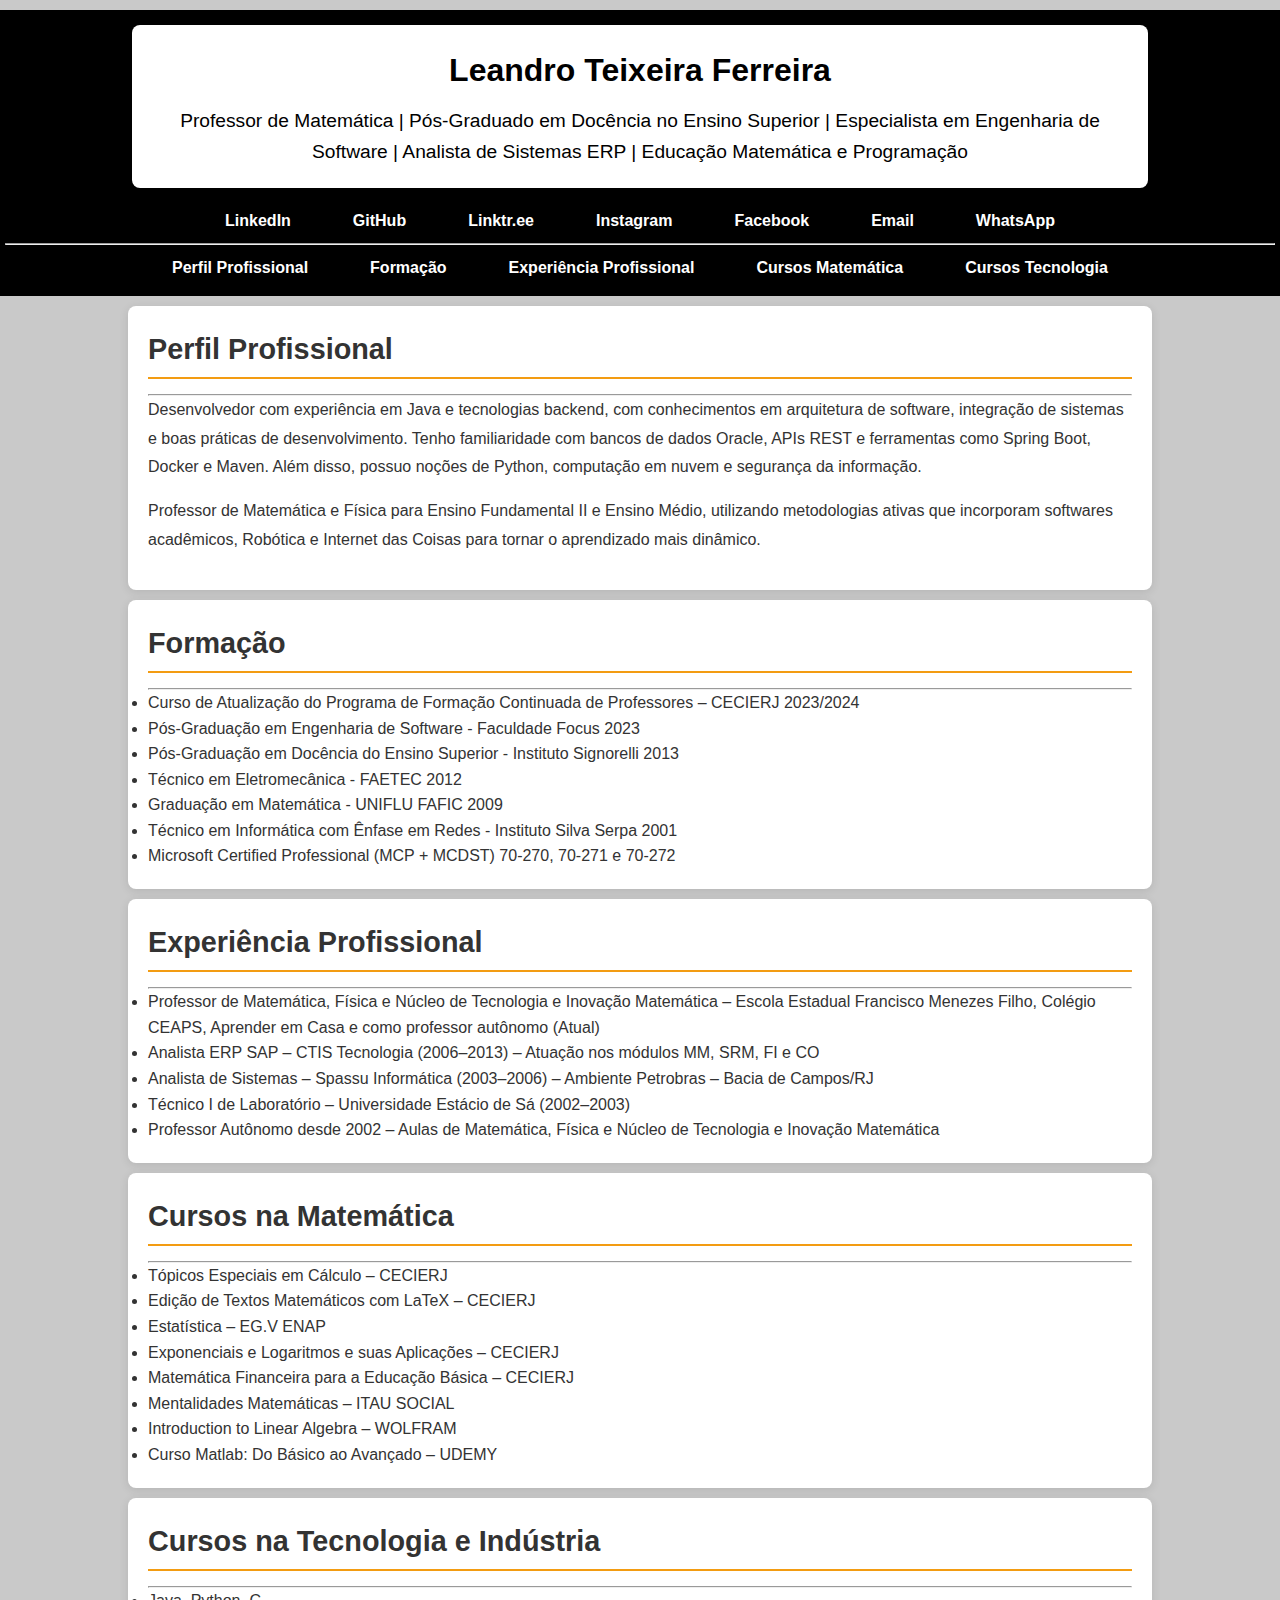
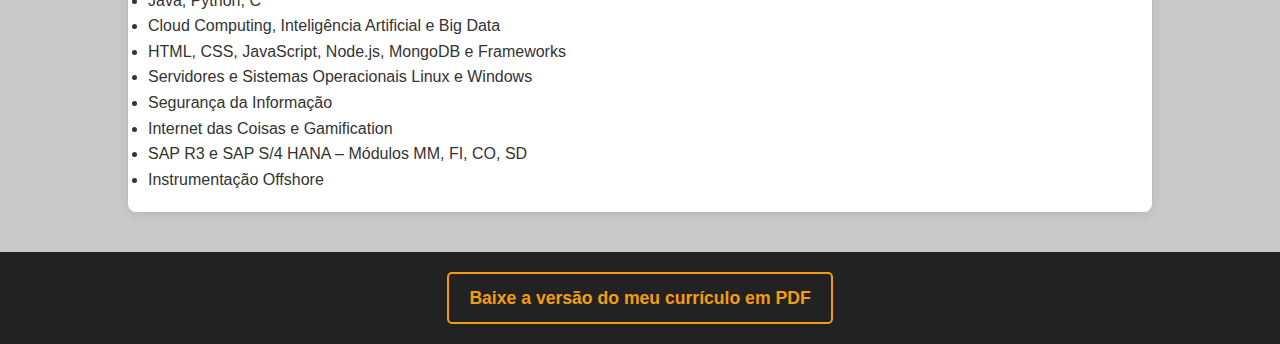
==== commit 958b60b5: "Atualização 2025" ====
--- a/index.html
+++ b/index.html
@@ -1,164 +1,124 @@
 <!DOCTYPE html>
-<html lang="pt-BR" xmlns:th="http://www.thymeleaf.org" xmlns:layout="http://www.ultraq.net.nz/thymeleaf/layout" layout:decorator="layout">
+<html lang="pt-BR" xmlns:th="http://www.thymeleaf.org" xmlns:layout="http://www.ultraq.net.nz/thymeleaf/layout"
+    layout:decorator="layout">
 
 <head>
-    <meta charset="UTF-8" />
-    <meta name="viewport" content="width=device-width, initial-scale=1" />
-    <meta name="description" content="Leandro Teixeira Ferreira - Professor de Matemática, Pós-graduado em Docência no Ensino Superior e especialista em Engenharia de Software." />
+    <meta charset="UTF-8">
+    <meta name="viewport" content="width=device-width, initial-scale=1">
+    <meta name="description"
+        content="Leandro Teixeira Ferreira - Professor de Matemática, Pós-graduado em Docência no Ensino Superior e especialista em Engenharia de Software.">
     <title>Leandro Teixeira Ferreira</title>
     <link rel="stylesheet" href="css/styles.css">
 </head>
 
 <body>
-
     <header>
         <section>
             <h1>Leandro Teixeira Ferreira</h1>
-            <h3>Professor de Matemática | Pós-Graduado em Docência no Ensino Superior | Especialista em Engenharia de Software | Analista de Sistemas ERP | Educação Matemática e Programação</h3>
+            <h3>Professor de Matemática | Pós-Graduado em Docência no Ensino Superior | Especialista em Engenharia de
+                Software | Analista de Sistemas ERP | Educação Matemática e Programação</h3>
         </section>
 
         <nav class="contatos">
             <ul>
-                <p><a href="https://www.linkedin.com/in/leandroteixeiradev/">LinkedIn</a><p>
-                <p><a href="https://github.com/prof-leandro-teixeira">GitHub</a><p>
-                <p><a href="https:/pnktr.ee/leandro_matematica">Linktr.ee</a><p>
-                <p><a href="https://www.instagram.com/leandro_matematica">Instagram</a><p>
-                <p><a href="https://www.facebook.com/leandromatematicabh/">Facebook</a><p>
-                <p><a href="mailto:leandro_prof@yahoo.com">Email</a><p>
-                <p><a href="https://wa.me/c/553194060473">WhatsApp</a><p>
+                <li><a href="https://www.linkedin.com/in/leandroteixeiradev/">LinkedIn</a></li>
+                <li><a href="https://github.com/prof-leandro-teixeira">GitHub</a></li>
+                <li><a href="https://pnktr.ee/leandro_matematica">Linktr.ee</a></li>
+                <li><a href="https://www.instagram.com/leandro_matematica">Instagram</a></li>
+                <li><a href="https://www.facebook.com/leandromatematicabh/">Facebook</a></li>
+                <li><a href="mailto:leandro_prof@yahoo.com">Email</a></li>
+                <li><a href="https://wa.me/553194060473">WhatsApp</a></li>
             </ul>
         </nav>
-<hr>
+        <hr>
         <nav class="menu">
             <ul>
-                <p><a href="#objetivo">Objetivo Profissional</a><p>
-                <p><a href="#formação">Formação</a><p>
-                <p><a href="#experiência">Experiência Profissional</a><p>
-                <p><a href="#matematica">Cursos Matemática</a><p>
-				<p><a href="#tecnologia">Cursos Técnologia</a><p></p>
+                <li><a href="#perfil">Perfil Profissional</a></li>
+                <li><a href="#formacao">Formação</a></li>
+                <li><a href="#experiencia">Experiência Profissional</a></li>
+                <li><a href="#matematica">Cursos Matemática</a></li>
+                <li><a href="#tecnologia">Cursos Tecnologia</a></li>
             </ul>
         </nav>
     </header>
 
     <main>
-        <section id="objetivo">
-            <h2>Objetivo Profissional</h2>
+        <section id="perfil">
+            <h2>Perfil Profissional</h2>
             <hr>
-            <p>
-                Como Professor de Matemática, minha abordagem pedagógica combina estratégias interativas e digitais para estimular o engajamento e promover um aprendizado eficaz. Integro o pensamento computacional à teoria matemática, facilitando a compreensão lógica dos conceitos e desenvolvendo habilidades analíticas e de resolução de problemas essenciais para o século XXI. Utilizo metodologias ativas e planos de aula alinhados à BNCC, garantindo uma abordagem inclusiva e adaptativa que respeita os diferentes estilos de aprendizagem. Minha trajetória profissional é marcada pela proatividade e desejo contínuo de aprimoramento, qualidades que me permitiram assumir responsabilidades além das funções técnicas, como a liderança de equipes multifuncionais. Na educação, aplico a disciplina e o rigor adquiridos em experiências anteriores, ajustando as aulas para otimizar o aprendizado dos alunos e garantir o cumprimento das metas. Acredito que a combinação de tecnologias educacionais e pensamento computacional prepara os alunos para os desafios do mundo digital, promovendo seu desenvolvimento integral.
-            </p>
+            <p>Desenvolvedor com experiência em Java e tecnologias backend, com conhecimentos em arquitetura de
+                software, integração de sistemas e boas práticas de desenvolvimento. Tenho familiaridade com bancos de
+                dados Oracle, APIs REST e ferramentas como Spring Boot, Docker e Maven. Além disso, possuo noções de
+                Python, computação em nuvem e segurança da informação.</p>
+            <p>Professor de Matemática e Física para Ensino Fundamental II e Ensino Médio, utilizando metodologias
+                ativas que incorporam softwares acadêmicos, Robótica e Internet das Coisas para tornar o aprendizado
+                mais dinâmico.</p>
         </section>
 
-        <section id="formação">
+        <section id="formacao">
             <h2>Formação</h2>
             <hr>
             <ul>
-                <p>Curso de Atualização do Programa de Formação Continuada de Professores – CECIERJ 2023/2024<p>
-                <p>Pós-Graduação em Engenharia de Software - Faculdade Focus 2023<p>
-                <p>Pós-Graduação em Docência do Ensino Superior - Instituto Signorelli 2013<p>
-                <p>Técnico em Eletromecânica - FAETEC 2012<p>
-                <p>Graduação em Matemática - UNIFLU FAFIC 2009<p>
-                <p>Técnico em Informática com Ênfase em Redes - Instituto Silva Serpa 2001<p>
-                <p>Microsoft Certified Professional (MCP + MCDST) 70-270, 70-271 e 70-272<p>
+                <li>Curso de Atualização do Programa de Formação Continuada de Professores – CECIERJ 2023/2024</li>
+                <li>Pós-Graduação em Engenharia de Software - Faculdade Focus 2023</li>
+                <li>Pós-Graduação em Docência do Ensino Superior - Instituto Signorelli 2013</li>
+                <li>Técnico em Eletromecânica - FAETEC 2012</li>
+                <li>Graduação em Matemática - UNIFLU FAFIC 2009</li>
+                <li>Técnico em Informática com Ênfase em Redes - Instituto Silva Serpa 2001</li>
+                <li>Microsoft Certified Professional (MCP + MCDST) 70-270, 70-271 e 70-272</li>
             </ul>
         </section>
 
-        <section id="experiência">
+        <section id="experiencia">
             <h2>Experiência Profissional</h2>
             <hr>
-            <article>
-                <h3>Professor Autônomo (2009 - Atual)</h3>
-                <p>Professor de reforço escolar em Matemática para Ensino Fundamental, Ensino Médio e Graduação.</p>
-            </article>
-
-            <article>
-                <h3>CEAPS (Atual)</h3>
-                <p>Professor de Matemática para o Ensino Fundamental II.</p>
-            </article>
-
-            <article>
-                <h3>Aprender em Casa (2019 - Atual)</h3>
-                <p>Professor de reforço escolar em Matemática e Física para Ensino Fundamental e Ensino Médio.</p>
-            </article>
-
-            <article>
-                <h3>Instituto Karl Araujo (2014)</h3>
-                <p>Coordenador, instrutor e técnico de manutenção, atuando nas atividades e processos de auditoria para certificação na área industrial.</p>
-            </article>
-
-            <article>
-                <h3>Tecnologia (2001 - 2013)</h3>
-                <ul>
-                    <p>Analista de Sistemas SAP ERP R3 nos módulos MM/SRM/FI/CO/SD na PETROBRAS.<p>
-                    <p>Analista de Suporte em Sistemas Operacionais, Aplicações e Hardware na PETROBRAS.<p>
-                    <p>Técnico de Informática Administrando Servidores Windows e Linux – UNIVERSIDADE ESTÁCIO DE SÁ.<p>
-                </ul>
-            </article>
-
-            <article>
-                <h3>SENAC Campos dos Goytacazes (2009)</h3>
-                <p>Professor de Matemática.</p>
-            </article>
-
-            <article>
-                <h3>Colégio Estadual José do Patrocínio (2008 - 2009)</h3>
-                <p>Professor Estagiário no Ensino Fundamental II e Ensino Médio com as disciplinas de Matemática e Ciências.</p>
-            </article>
-
-            <article>
-                <h3>Universidade Estácio de Sá (2002 - 2003)</h3>
-                <p>Monitor nas disciplinas de Redes, Linux I e Linux II.</p>
-            </article>
-
-            <article>
-                <h3>Instituto Silva Serpa (2002)</h3>
-                <p>Professor de Informática.</p>
-            </article>
+            <ul>
+                <li>Professor de Matemática, Física e Núcleo de Tecnologia e Inovação Matemática – Escola Estadual
+                    Francisco Menezes Filho, Colégio CEAPS, Aprender em Casa e como professor autônomo (Atual)</li>
+                <li>Analista ERP SAP – CTIS Tecnologia (2006–2013) – Atuação nos módulos MM, SRM, FI e CO</li>
+                <li>Analista de Sistemas – Spassu Informática (2003–2006) – Ambiente Petrobras – Bacia de Campos/RJ</li>
+                <li>Técnico I de Laboratório – Universidade Estácio de Sá (2002–2003)</li>
+                <li>Professor Autônomo desde 2002 – Aulas de Matemática, Física e Núcleo de Tecnologia e Inovação
+                    Matemática</li>
+            </ul>
         </section>
 
         <section id="matematica">
-            <h2><strong>Cursos na Matemática:</strong></h2>
+            <h2>Cursos na Matemática</h2>
             <hr>
             <ul>
-                <p>Tópicos Especiais em Cálculo – CECIERJ<p>
-                <p>Edição de Textos Matemáticos com LaTeX – CECIERJ<p>
-                <p>Estatística – EG.V ENAP<p>
-                <p>Exponenciais e Logaritmos e suas Aplicações – CECIERJ<p>
-                <p>Matemática Financeira para a Educação Básica – CECIERJ<p>
-                <p>Mentalidades Matemáticas – ITAU SOCIAL<p>
-                <p>Introduction to Linear Algebra – WOLFRAM<p>
-                <p>Curso Matlab: Do Básico ao Avançado – UDEMY<p>
-                <p>Matlab: Cálculo Numérico – UDEMY<p>
-                <p>Minicurso Matlab – PENSAR CURSOS<p>
-                <p>Using Geogebra to Teach 5th Grade Fractional Concepts – UDEMY<p>
-                <p>Math for Middle Schoolers: Algebraic Expressions – UDEMY<p>
-                <p>Finanças Pessoais e Investimentos em Ações – VEDUCA<p>
-            </ul>
-		</section>
-
-		<section id="tecnologia">
-            <h2><strong>Cursos na Tecnologia e Indústria:</strong></h2>
-			<hr>
-            <ul>
-                <p>Java, Python, C<p>
-                <p>Cloud Computing, Inteligência Artificial e Big Data<p>
-                <p>HTML, CSS, JavaScript, Node.js, MongoDB e Frameworks<p>
-                <p>Servidores e Sistemas Operacionais Linux e Windows<p>
-                <p>Segurança da Informação<p>
-                <p>Internet das Coisas e Gamification<p>
-                <p>SAP R3 e SAP S/4 HANA – Módulos MM, FI, CO, SD<p>
-                <p>Instrumentação Offshore<p>
-                <p>Combate a Incêndios<p>
-                <p>Técnicas de Vendas e Atendimento ao Cliente<p>
+                <li>Tópicos Especiais em Cálculo – CECIERJ</li>
+                <li>Edição de Textos Matemáticos com LaTeX – CECIERJ</li>
+                <li>Estatística – EG.V ENAP</li>
+                <li>Exponenciais e Logaritmos e suas Aplicações – CECIERJ</li>
+                <li>Matemática Financeira para a Educação Básica – CECIERJ</li>
+                <li>Mentalidades Matemáticas – ITAU SOCIAL</li>
+                <li>Introduction to Linear Algebra – WOLFRAM</li>
+                <li>Curso Matlab: Do Básico ao Avançado – UDEMY</li>
             </ul>
         </section>
 
-        <footer>
-            <div>
-                <a href="pdf/curriculo.pdf" class="nav__link">Baixe a versão do meu currículo em PDF</a>
-            </div>
-        </footer>
+        <section id="tecnologia">
+            <h2>Cursos na Tecnologia e Indústria</h2>
+            <hr>
+            <ul>
+                <li>Java, Python, C</li>
+                <li>Cloud Computing, Inteligência Artificial e Big Data</li>
+                <li>HTML, CSS, JavaScript, Node.js, MongoDB e Frameworks</li>
+                <li>Servidores e Sistemas Operacionais Linux e Windows</li>
+                <li>Segurança da Informação</li>
+                <li>Internet das Coisas e Gamification</li>
+                <li>SAP R3 e SAP S/4 HANA – Módulos MM, FI, CO, SD</li>
+                <li>Instrumentação Offshore</li>
+            </ul>
+        </section>
     </main>
+
+    <footer>
+        <div>
+            <a href="pdf/curriculo.pdf" class="nav__link">Baixe a versão do meu currículo em PDF</a>
+        </div>
+    </footer>
 </body>
 
-</html>
+</html>--- a/css/styles.css
+++ b/css/styles.css
@@ -1,4 +1,4 @@
-/* Reset de margin, padding e box-sizing para todos os elementos */
+/* Reset geral */
 * {
     margin: 0;
     padding: 0;
@@ -11,44 +11,45 @@
     line-height: 1.6;
     background-color: #c9c9c9;
     color: #333;
-    padding-top: 10px; /* Espaçamento no topo */
+    padding-top: 10px;
 }
 
 /* Cabeçalho principal */
 header {
-    background-color: #000000;
-    color: #000000;
+    background-color: #000;
+    color: #000;
     padding: 5px;
     text-align: center;
 }
 
-/* Estilo do título principal */
 header h1 {
     margin-bottom: 10px;
 }
 
-/* Subtítulo */
 header h3 {
     font-size: 1.2rem;
     font-weight: normal;
-    color: #000000;
 }
 
-/* Estilo para o menu de contatos */
-.contatos ul {
-    display: flex; /* Exibe os itens lado a lado */
-    flex-wrap: wrap; /* Permite que os itens que não cabem em uma linha se movam para a linha seguinte */
-    justify-content: center; /* Centraliza os itens dentro do contêiner */
-    list-style-type: none; /* Remove os marcadores da lista */
-    padding: 0; /* Remove o padding */
-    margin: 0; /* Remove a margem */
+/* Estilos para menus */
+.contatos ul,
+.menu ul {
+    display: flex;
+    flex-wrap: wrap;
+    justify-content: center;
+    list-style: none;
+    padding: 0;
+    margin: 0;
 }
 
-.contatos li {
-    margin: 10px 15px; /* Espaçamento entre os itens */
+.contatos li,
+.menu li {
+    margin: 10px 15px;
+    list-style: none;
 }
 
-.contatos a {
+.contatos a,
+.menu a {
     color: #fff;
     text-decoration: none;
     font-weight: bold;
@@ -58,54 +59,18 @@
     transition: background-color 0.3s, border-color 0.3s;
 }
 
-.contatos a:hover {
-    background-color: #588f00;
-    border-color: #898a88;
-    color: #588f00;
-}
-
-/* Efeito hover para links */
-.contatos a:hover {
+.contatos a:hover,
+.menu a:hover {
     background-color: #f39c12;
     border-color: #f39c12;
     color: #fff;
 }
 
-/* Estilo para o menu */
-.menu ul {
-    display: flex; /* Exibe os itens lado a lado */
-    flex-wrap: wrap; /* Permite que os itens se movam para a linha seguinte, se necessário */
-    justify-content: center; /* Centraliza os itens dentro do contêiner */
-    list-style-type: none; /* Remove os marcadores da lista */
-    padding: 0; /* Remove o padding */
-    margin: 0; /* Remove a margem */
-}
-
-.menu li {
-    margin: 10px 20px; /* Adiciona espaço entre os itens do menu */
-}
-
-.menu a {
-    color: #fff; /* Cor do texto do link */
-    text-decoration: none; /* Remove o sublinhado dos links */
-    font-weight: bold; /* Deixa o texto em negrito */
-    padding: 8px 15px;
-    border: 1px solid transparent; /* Sem borda inicialmente */
-    border-radius: 5px; /* Bordas arredondadas */
-    transition: background-color 0.3s, border-color 0.3s;
-}
-
-.menu a:hover {
-    background-color: #f39c12; /* Cor de fundo ao passar o mouse */
-    border-color: #f39c12; /* Cor da borda ao passar o mouse */
-    color: #fff; /* Mantém o texto branco */
-}
-
-/* Seções principais do conteúdo */
+/* Seções principais */
 section {
     margin: 10px auto;
     width: 80%;
-    max-width: 1100px; /* Limita a largura máxima da seção */
+    max-width: 1100px;
     padding: 20px;
     background-color: #fff;
     border-radius: 8px;
@@ -120,7 +85,6 @@
     padding-bottom: 5px;
 }
 
-/* Parágrafos dentro das seções */
 section p {
     margin-bottom: 15px;
     font-size: 1rem;
@@ -128,7 +92,7 @@
 }
 
 /* Link para download do currículo */
-a.nav__link {
+.nav__link {
     color: #f39c12;
     font-size: 1.1rem;
     font-weight: bold;
@@ -140,7 +104,7 @@
     transition: background-color 0.3s, color 0.3s;
 }
 
-a.nav__link:hover {
+.nav__link:hover {
     background-color: #f39c12;
     color: #fff;
 }
@@ -156,12 +120,9 @@
 
 /* Estilos responsivos */
 @media (max-width: 768px) {
-    .menu {
-        flex-direction: column;
-        gap: 10px;
-    }
 
-    .contatos {
+    .menu ul,
+    .contatos ul {
         flex-direction: column;
         gap: 10px;
     }
@@ -169,4 +130,4 @@
     section {
         width: 95%;
     }
-}
+}